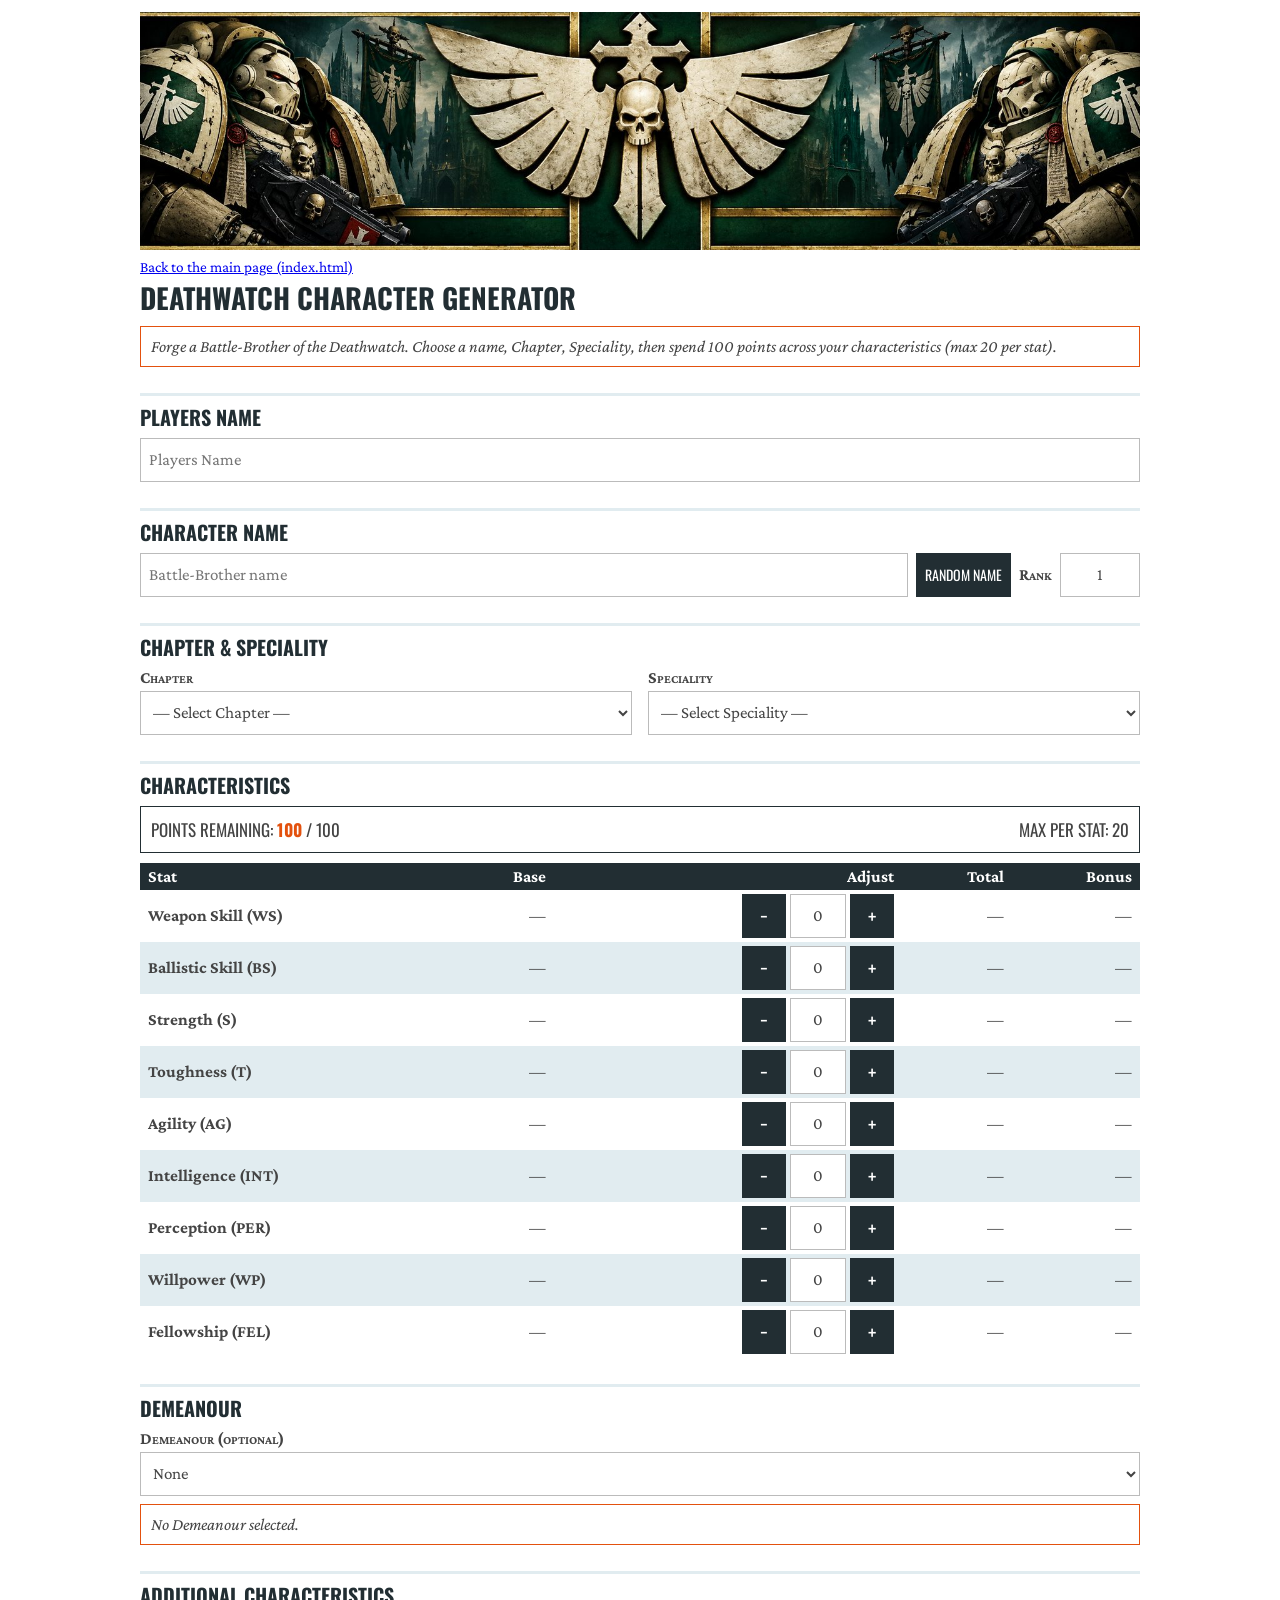
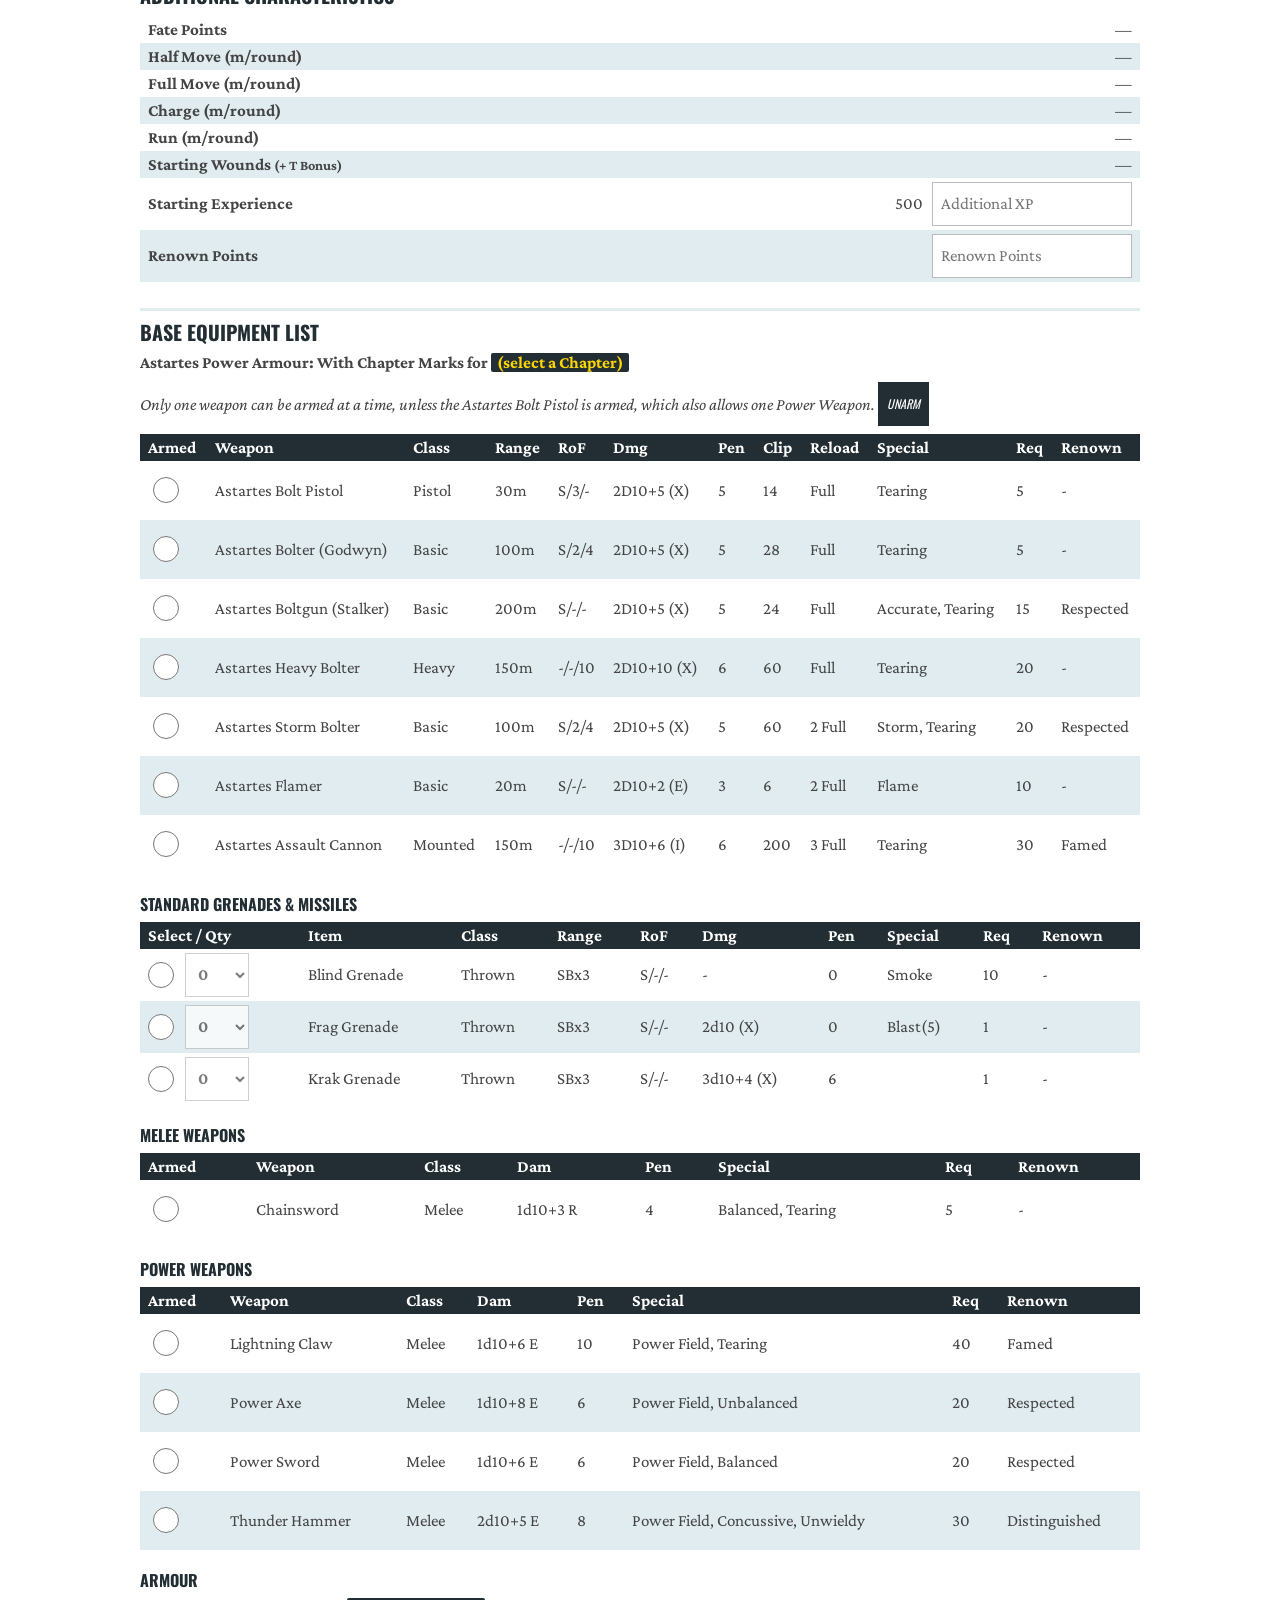
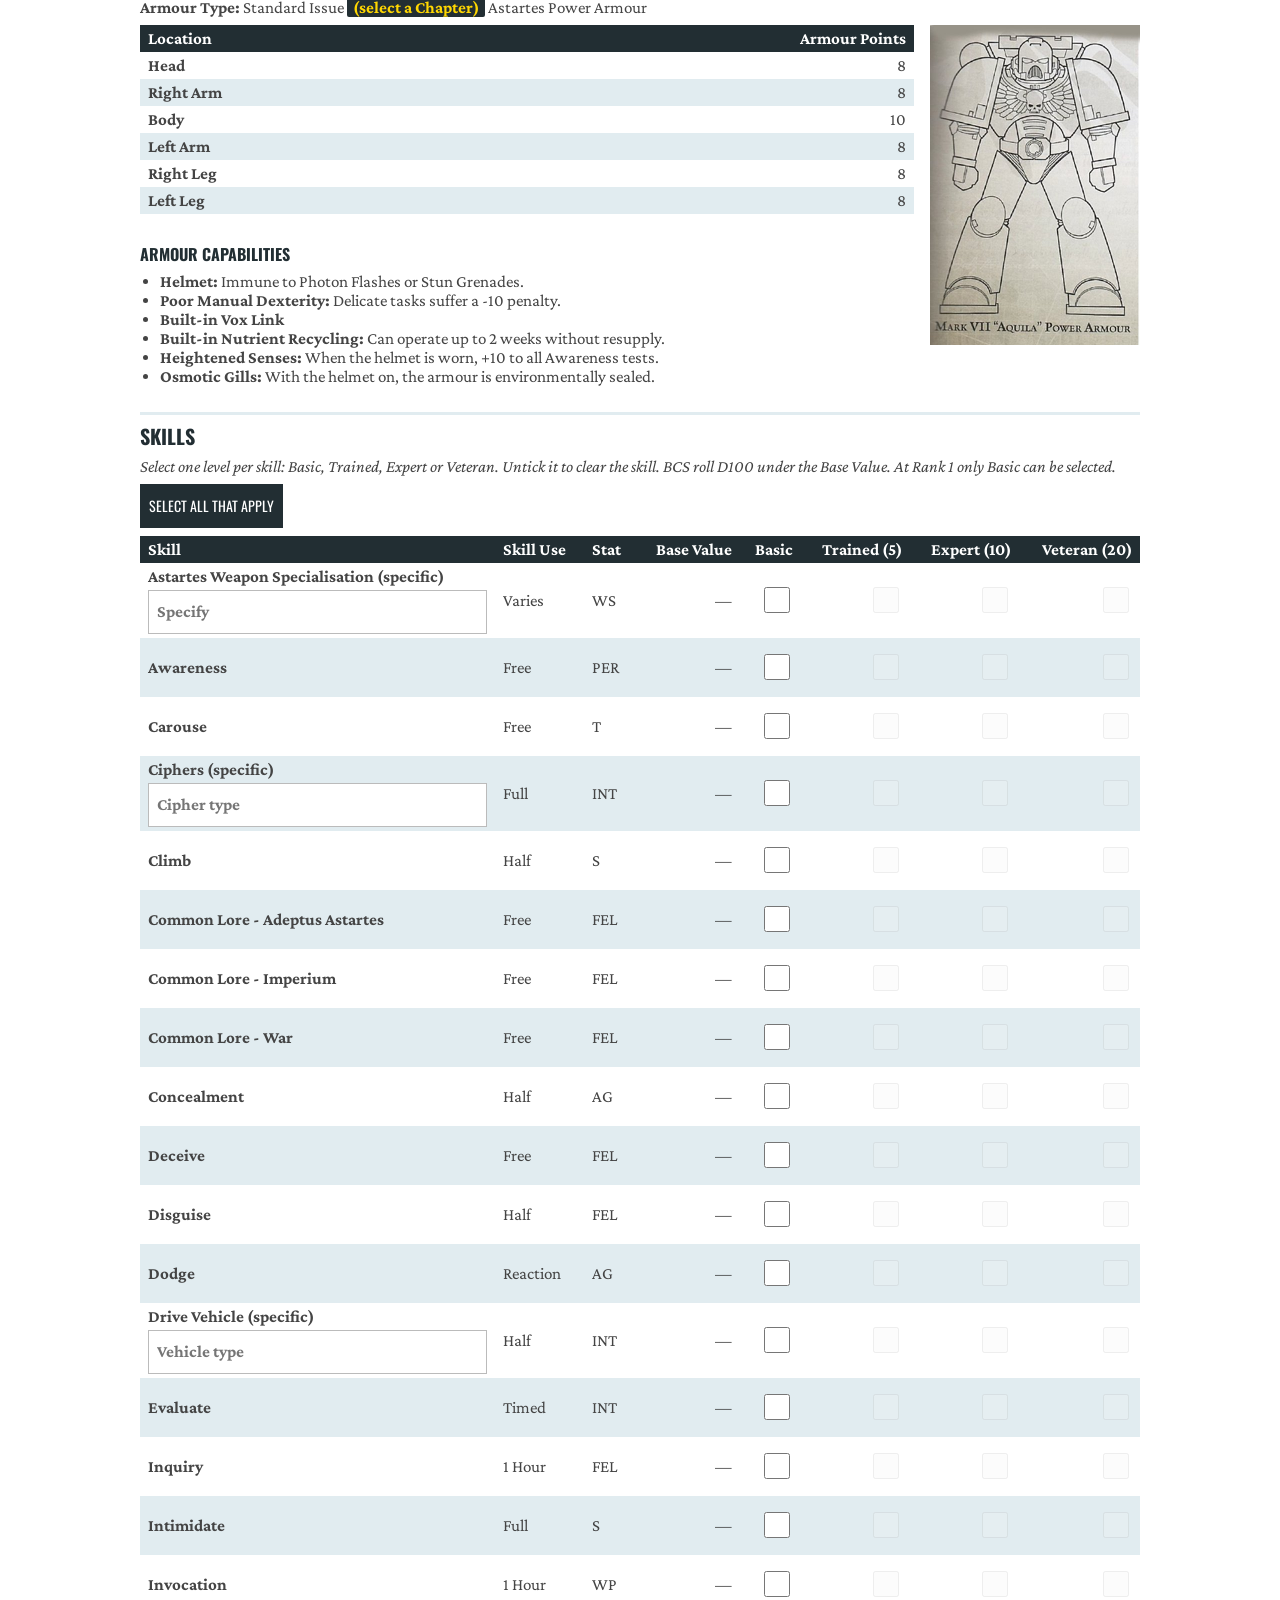
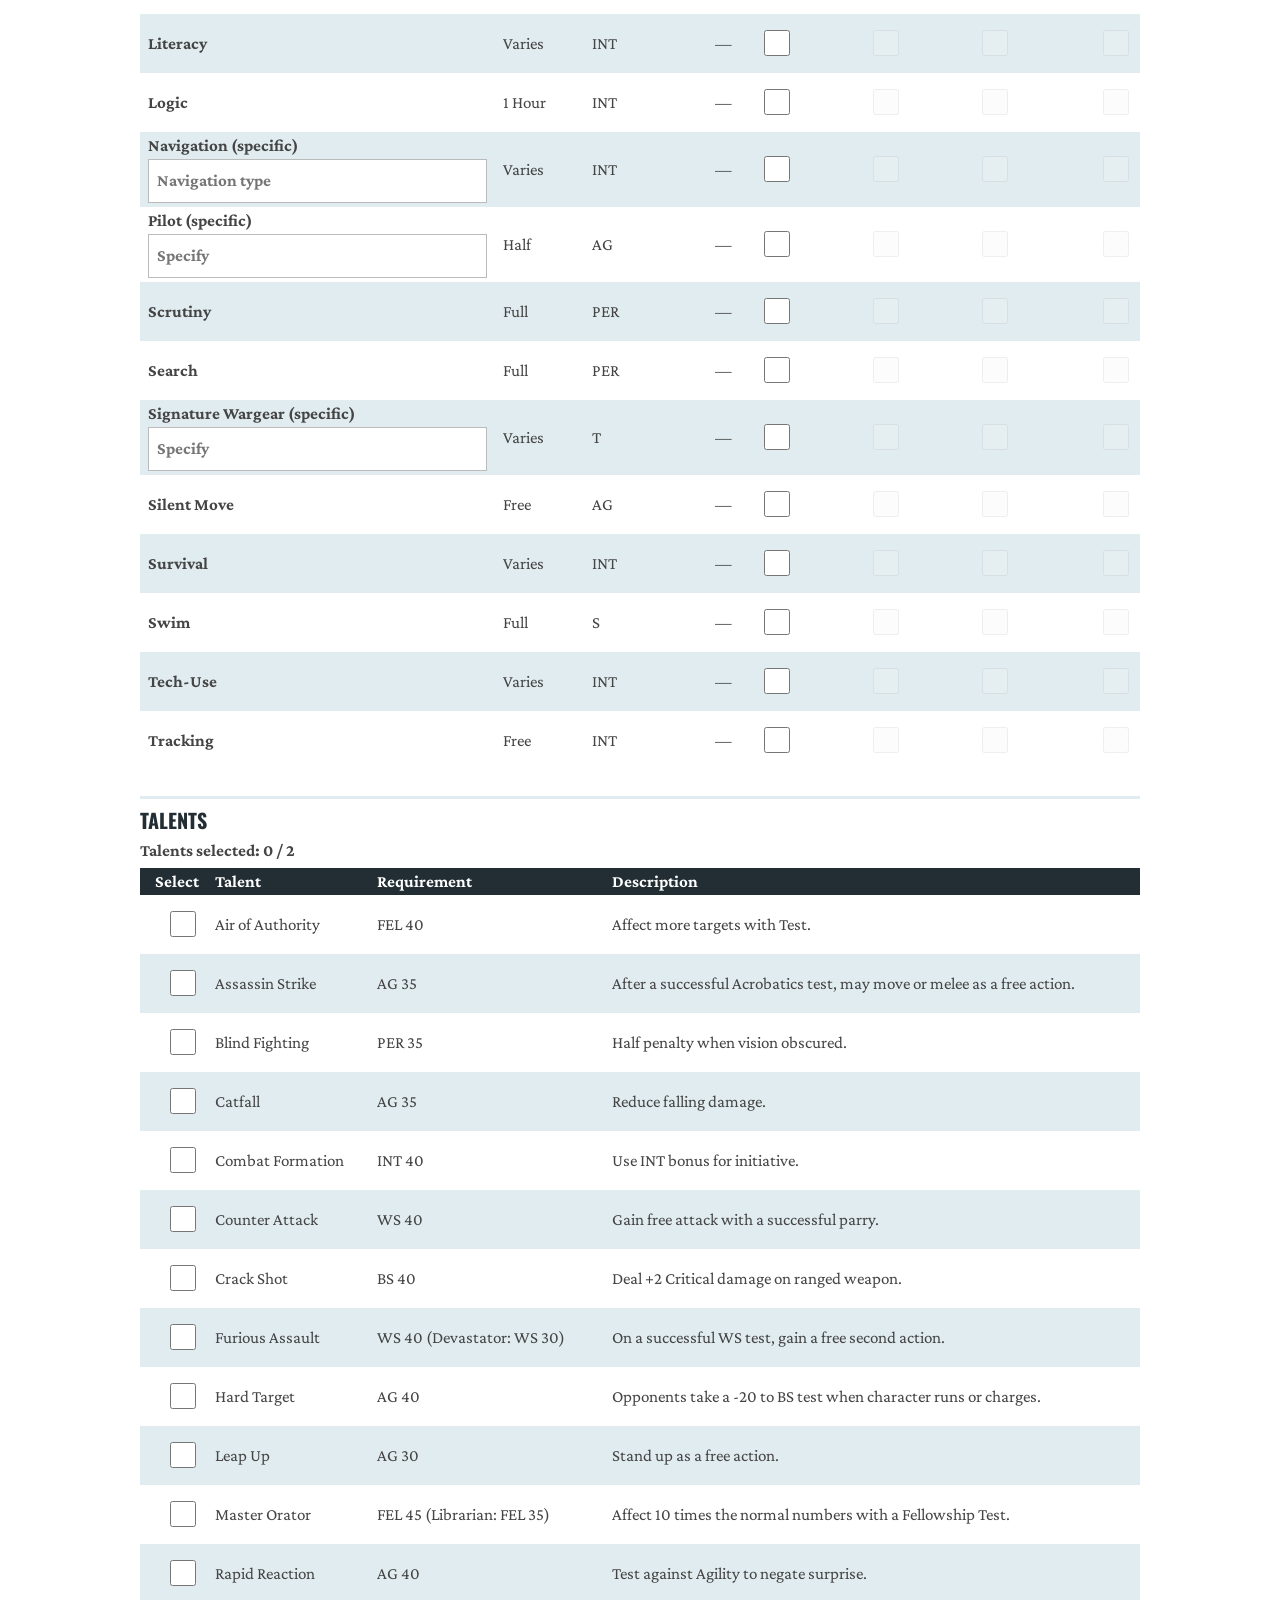
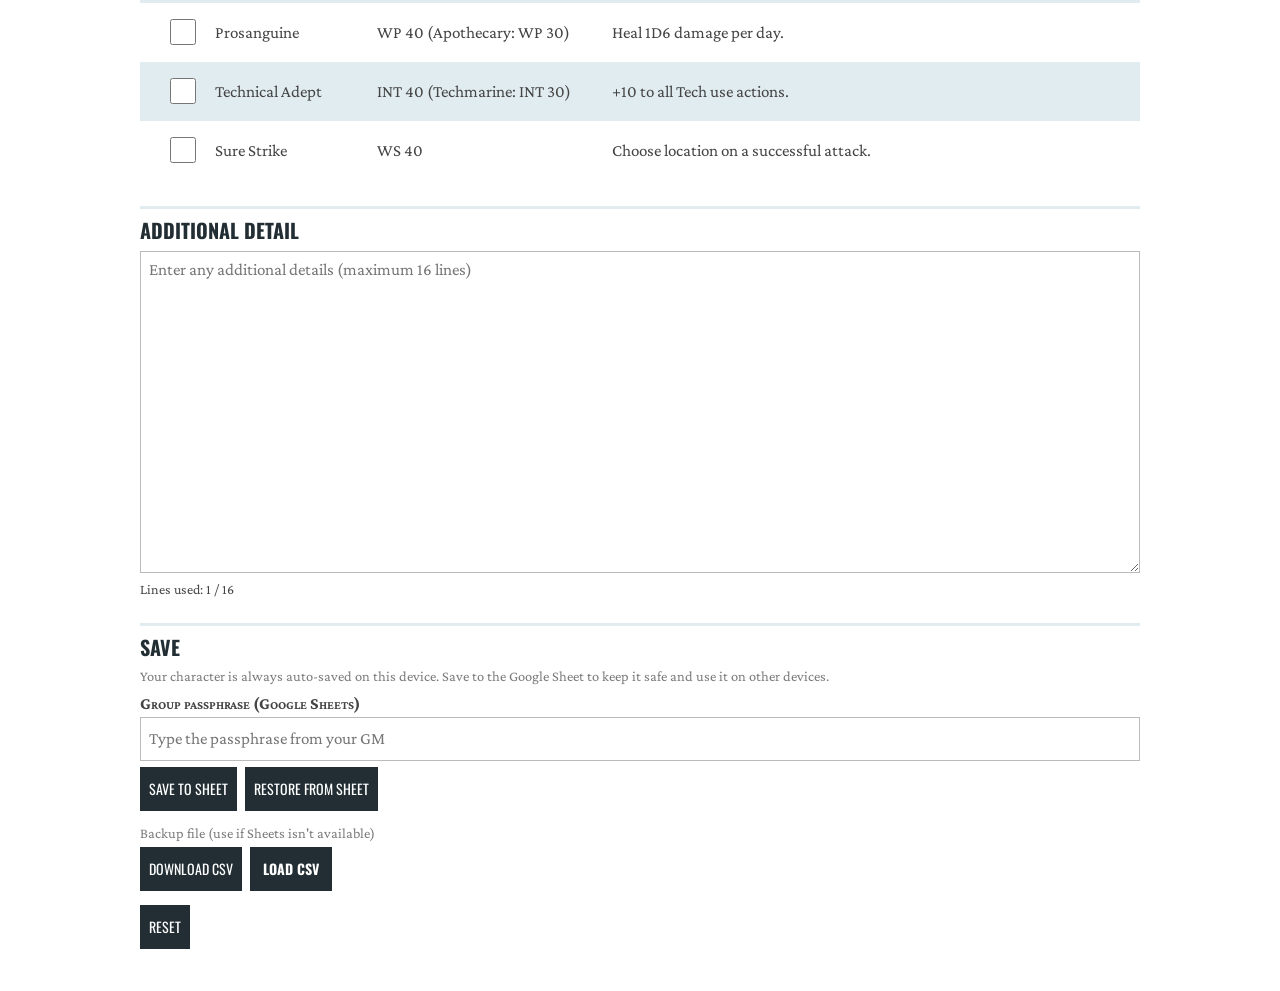
==== index-v2.html @ 0ec66bd0 "Add index-v2.html design preview; link shown under banner only for Lee/Brad Co-Authored-By: Claude C" ====
<!DOCTYPE html>
<html lang="en">
<head>
<meta charset="utf-8">
<meta name="viewport" content="width=device-width, initial-scale=1, viewport-fit=cover">
<title>Deathwatch Character Generator (v2 preview)</title>
<meta property="og:title" content="Deathwatch Character Generator">
<meta property="og:description" content="Create Deathwatch RPG characters in your browser.">
<meta property="og:type" content="website">
<link rel="stylesheet" href="https://fonts.googleapis.com/css2?family=Crimson+Pro:ital,wght@0,400;0,700;1,400&family=Oswald:wght@700&display=swap">
<style>
:root{--bg:#fff;--fg:#444;--head:#222E33;--stripe:#E1ECF0;--accent:#E3510E;--line:#BBB;--in:#fff;--thfg:#fff;--thbg:#222E33;
box-sizing:border-box;padding-top:env(safe-area-inset-top,0px);padding-bottom:env(safe-area-inset-bottom,0px)}
@media (prefers-color-scheme:dark){:root:not([data-theme="light"]){--bg:#161c1f;--fg:#d5dde0;--head:#E1ECF0;--stripe:#222E33;--line:#4a575c;--in:#1e2629;--thbg:#0c1012}}
:root[data-theme="dark"]{--bg:#161c1f;--fg:#d5dde0;--head:#E1ECF0;--stripe:#222E33;--line:#4a575c;--in:#1e2629;--thbg:#0c1012}
*{box-sizing:border-box}
body{margin:0;background:var(--bg);color:var(--fg);font-family:'Crimson Pro','Book Antiqua',Palatino,serif;font-size:17px}
main{max-width:1024px;margin:0 auto;padding:12px}
h1,h2{font-family:'Oswald',sans-serif;color:var(--head);text-transform:uppercase;line-height:1.1em;margin:0}
h1{font-size:28px;margin-top:8px}
.banner{display:block;width:100%;max-width:100%;height:auto;background:#fff}
h3{font-family:'Oswald',sans-serif;color:var(--head);text-transform:uppercase;font-size:16px;margin:18px 0 6px}
h2{font-size:20px;margin:26px 0 10px;padding-top:10px;border-top:3px solid var(--stripe)}
.note:empty{display:none}
textarea{width:100%;font:inherit;color:var(--fg);background:var(--in);border:1px solid var(--line);padding:8px;border-radius:0;resize:vertical;cursor:text}
.gq{width:auto;min-width:64px;margin-left:8px;vertical-align:middle}
#gren td{vertical-align:middle}
#gren input[type=radio]{min-height:0;vertical-align:middle;margin:0}
.ph{color:#FFD700;font-weight:bold;background:#222E33;padding:0 6px;border-radius:2px}
.note{font-style:italic;border:1px solid var(--accent);padding:10px;margin:12px 0}
label{font-variant:small-caps;font-weight:bold;display:block;margin-bottom:4px}
input,select,button{font:inherit;color:var(--fg);background:var(--in);border:1px solid var(--line);padding:6px 8px;border-radius:0}
input[type=text],select{width:100%}
.row{display:flex;gap:8px;flex-wrap:wrap}.row>*{flex:1}
button{background:var(--thbg);color:var(--thfg);font-family:'Oswald',sans-serif;text-transform:uppercase;font-size:14px;cursor:pointer;border-color:var(--head)}
button:active{background:var(--accent);border-color:var(--accent)}
@media (hover:hover){button:hover{background:var(--accent);border-color:var(--accent)}}
.row button{flex:0 0 auto}
.table-wrap{overflow-x:auto}
table{width:100%;border-collapse:collapse}
th{background:var(--thbg);color:var(--thfg);text-align:left;padding:4px 8px}
td{padding:4px 8px}
tr:nth-child(even){background:var(--stripe)}tr:nth-child(odd){background:var(--bg)}
td:first-child{font-weight:bold}
td input[type=text]{width:56px;text-align:center}
.step{display:flex;gap:4px;justify-content:flex-end;align-items:center}
.step button{width:44px;padding:0;font-size:20px}
input:disabled{opacity:.35;cursor:not-allowed!important}
input[type=radio],input[type=checkbox]{width:26px;height:26px;accent-color:var(--accent);cursor:pointer}
#skills input[type=text]{width:100%;min-width:140px;margin-top:4px;text-align:left}
input,select,button{min-height:44px}
html{-webkit-text-size-adjust:100%}
button,input,select,label{touch-action:manipulation}
button,select,label,label.btn,input[type=radio],input[type=file],[role=button]{cursor:pointer}
button:disabled{cursor:not-allowed}
label.btn{display:flex;align-items:center;justify-content:center;flex:0 0 auto;margin:0;padding:6px 12px;background:var(--thbg);color:var(--thfg);font-family:'Oswald',sans-serif;text-transform:uppercase;font-size:14px;border:1px solid var(--head);-webkit-user-select:none;user-select:none}
label.btn:active{background:var(--accent);border-color:var(--accent)}
@media (hover:hover){label.btn:hover{background:var(--accent);border-color:var(--accent)}}
button{-webkit-appearance:none;appearance:none}
.num{text-align:right}th.num{text-align:right}
.pool{border:1px solid var(--head);padding:10px;margin-bottom:10px;display:flex;justify-content:space-between;font-family:'Oswald',sans-serif;text-transform:uppercase}
.pool b{color:var(--accent)}
#msg{min-height:1.3em;margin-top:8px;font-style:italic}
</style>
</head>
<body>
<main>
<img class="banner" alt="Deathwatch heraldic banner" src="[data-uri]">
<p id="devlink" style="margin:8px 0 0;font-size:.9em"><a href="index.html">Back to the main page (index.html)</a></p>
<h1>Deathwatch Character Generator</h1>
<p class="note">Forge a Battle-Brother of the Deathwatch. Choose a name, Chapter, Speciality, then spend 100 points across your characteristics (max 20 per stat).</p>

<h2>Players Name</h2>
<input type="text" id="player" placeholder="Players Name" aria-label="Players Name" autocomplete="off">
<h2>Character Name</h2>
<div class="row"><input type="text" id="name" placeholder="Battle-Brother name" aria-label="Character name"><button id="rnd">Random Name</button><div style="flex:0 0 auto;display:flex;align-items:center;gap:8px"><label for="rank" style="margin:0">Rank</label><input type="text" id="rank" inputmode="numeric" autocomplete="off" value="1" style="width:80px;text-align:center"></div></div>

<h2>Chapter &amp; Speciality</h2>
<div class="row">
<div><label for="chapter">Chapter</label><select id="chapter"></select></div>
<div style="flex:0 0 auto;display:flex;align-items:flex-end"><img id="crest" alt="" hidden style="display:none;width:128px;height:auto;background:#000"></div>
<div><label for="spec">Speciality</label><select id="spec"></select><p id="specdesc" class="note" style="margin:8px 0 0"></p></div>
</div>

<h2>Characteristics</h2>
<div class="pool"><span>Points remaining: <b id="left">100</b> / 100</span><span>Max per stat: 20</span></div>
<div class="table-wrap"><table>
<thead><tr><th>Stat</th><th class="num">Base</th><th class="num">Adjust</th><th class="num">Total</th><th class="num">Bonus</th></tr></thead>
<tbody id="stats"></tbody></table></div>

<h2>Demeanour</h2>
<label for="dem">Demeanour (optional)</label><select id="dem"></select>
<p id="demdesc" class="note" style="margin:8px 0 0"></p>

<h2>Additional Characteristics</h2>
<div class="table-wrap"><table><tbody>
<tr><td>Fate Points</td><td class="num" id="fate"></td></tr>
<tr><td>Half Move (m/round)</td><td class="num" id="half"></td></tr>
<tr><td>Full Move (m/round)</td><td class="num" id="full"></td></tr>
<tr><td>Charge (m/round)</td><td class="num" id="charge"></td></tr>
<tr><td>Run (m/round)</td><td class="num" id="run"></td></tr>
<tr><td>Starting Wounds <small>(+ T Bonus)</small><span id="rollv" hidden></span></td><td class="num" id="wounds"></td></tr>
<tr><td>Starting Experience</td><td class="num"><span id="xp"></span> &nbsp; <input type="text" id="xpadd" placeholder="Additional XP" aria-label="Additional XP" style="width:200px;text-align:left"></td></tr>
<tr><td>Renown Points</td><td class="num"><input type="text" id="renown" inputmode="numeric" autocomplete="off" placeholder="Renown Points" aria-label="Renown Points" style="width:200px;text-align:left"></td></tr>
<tr id="pprow" style="display:none"><td>Psychic Power Rating</td><td class="num"><input type="text" id="ppr" inputmode="numeric" autocomplete="off" placeholder="Psychic Power Rating" aria-label="Psychic Power Rating" style="width:200px;text-align:left"></td></tr>
</tbody></table></div>

<h2>Base Equipment List</h2>
<p id="armour" style="margin:0 0 10px"></p>
<p style="margin:0 0 8px;font-style:italic">Only one weapon can be armed at a time, unless the Astartes Bolt Pistol is armed, which also allows one Power Weapon. <button id="unarm" style="padding:2px 8px;font-size:12px">Unarm</button></p>
<div class="table-wrap"><table><thead><tr><th>Armed</th><th>Weapon</th><th>Class</th><th>Range</th><th>RoF</th><th>Dmg</th><th>Pen</th><th>Clip</th><th>Reload</th><th>Special</th><th>Req</th><th>Renown</th></tr></thead><tbody id="wpns"></tbody></table></div>
<h3>Standard Grenades &amp; Missiles</h3>
<div class="table-wrap"><table><thead><tr><th>Select / Qty</th><th>Item</th><th>Class</th><th>Range</th><th>RoF</th><th>Dmg</th><th>Pen</th><th>Special</th><th>Req</th><th>Renown</th></tr></thead><tbody id="gren"></tbody></table></div>
<h3>Melee Weapons</h3>
<div class="table-wrap"><table><thead><tr><th>Armed</th><th>Weapon</th><th>Class</th><th>Dam</th><th>Pen</th><th>Special</th><th>Req</th><th>Renown</th></tr></thead><tbody id="mel"></tbody></table></div>
<h3>Power Weapons</h3>
<div class="table-wrap"><table><thead><tr><th>Armed</th><th>Weapon</th><th>Class</th><th>Dam</th><th>Pen</th><th>Special</th><th>Req</th><th>Renown</th></tr></thead><tbody id="pwr"></tbody></table></div>
<h3>Armour</h3>
<p style="margin:0 0 8px"><b>Armour Type:</b> <span id="armtype"></span></p>
<div style="display:flex;flex-wrap:wrap;gap:16px;align-items:flex-start"><div style="flex:1 1 280px"><div class="table-wrap"><table><thead><tr><th>Location</th><th class="num">Armour Points</th></tr></thead><tbody id="armloc"></tbody></table></div>
<div style="display:flex;gap:12px;flex-wrap:wrap;margin-top:10px"><div id="shieldwrap" style="flex:1 1 140px;min-width:0"><label for="shield">Shield</label><input type="text" id="shield" placeholder="Enter shield (if any)"></div>
<div id="jumpwrap" style="flex:1 1 140px;min-width:0"><label for="jump">Jump Pack (6)</label><input type="text" id="jump" placeholder="Enter jump pack (if any)"></div></div>
<h3>Armour Capabilities</h3>
<ul style="margin:0;padding-left:20px">
<li><b>Helmet:</b> Immune to Photon Flashes or Stun Grenades.</li>
<li><b>Poor Manual Dexterity:</b> Delicate tasks suffer a -10 penalty.</li>
<li><b>Built-in Vox Link</b></li>
<li><b>Built-in Nutrient Recycling:</b> Can operate up to 2 weeks without resupply.</li>
<li><b>Heightened Senses:</b> When the helmet is worn, +10 to all Awareness tests.</li>
<li><b>Osmotic Gills:</b> With the helmet on, the armour is environmentally sealed.</li>
</ul></div><img alt="Mark VII Aquila Power Armour" src="[data-uri]" style="flex:0 0 auto;width:210px;max-width:100%;height:auto;background:#fff"></div>


<h2>Skills</h2>
<p style="margin:0 0 8px;font-style:italic">Select one level per skill: Basic, Trained, Expert or Veteran. Untick it to clear the skill. BCS roll D100 under the Base Value. At Rank 1 only Basic can be selected.</p>
<div class="row" style="align-items:center;margin-bottom:8px"><button id="skall" style="flex:0 0 auto">Select all that apply</button><span id="skmsg" style="flex:1 1 200px;font-style:italic"></span></div>
<div class="table-wrap"><table><thead><tr><th>Skill</th><th>Skill Use</th><th>Stat</th><th class="num">Base Value</th><th class="num">Basic</th><th class="num">Trained (5)</th><th class="num">Expert (10)</th><th class="num">Veteran (20)</th></tr></thead><tbody id="skills"></tbody></table></div>

<h2>Talents</h2>
<p style="margin:0 0 8px"><b>Talents selected: <span id="talcount">0</span> / 2</b></p>
<div class="table-wrap"><table><thead><tr><th class="num">Select</th><th>Talent</th><th>Requirement</th><th>Description</th></tr></thead><tbody id="talents"></tbody></table></div>

<h2>Additional Detail</h2>
<textarea id="notes" rows="16" aria-label="Additional Detail" placeholder="Enter any additional details (maximum 16 lines)"></textarea>
<p id="noteslines" style="margin:4px 0 0;font-size:14px"></p>

<h2>Save</h2>
<p style="font-size:.85em;opacity:.7;margin:0 0 10px">Your character is always auto-saved on this device. Save to the Google Sheet to keep it safe and use it on other devices.</p>
<label for="sheetkey">Group passphrase (Google Sheets)</label>
<input type="text" id="sheetkey" autocomplete="off" autocapitalize="off" spellcheck="false" placeholder="Type the passphrase from your GM">
<div class="row" style="margin-top:6px"><button id="sheetsave">Save to sheet</button><button id="sheetrestore">Restore from sheet</button></div>
<p id="sheetstat" role="status" style="font-size:.85em;opacity:.7;margin:6px 0 0"></p>
<p style="font-size:.85em;opacity:.7;margin:14px 0 6px">Backup file (use if Sheets isn't available)</p>
<div class="row"><button id="csv">Download CSV</button><label for="csvfile" class="btn" id="loadcsv">Load CSV</label><input type="file" id="csvfile" accept=".csv,text/csv,text/plain" style="position:absolute;width:1px;height:1px;opacity:0;pointer-events:none"></div>
<div class="row" style="margin-top:14px"><button id="reset">Reset</button></div>
<div id="dlg2" style="position:fixed;inset:0;background:rgba(0,0,0,.6);display:none;align-items:center;justify-content:center;padding:16px;z-index:11">
<div role="alertdialog" aria-modal="true" aria-labelledby="dlg2t" style="background:var(--bg);border:2px solid var(--accent);padding:18px;max-width:420px">
<p id="dlg2t" style="margin:0 0 14px;font-size:18px">This weapon choice is not available for your choosen speciality</p>
<div class="row" style="justify-content:flex-end"><button id="dok">Ok</button></div></div></div>
<div id="msg" role="status"></div>
</main>
<script>
const CHAPTERS=["Black Templar","Dark Angels","Blood Angels","Space Wolves","Storm Wardens","Ultramarines","Thousand Sons"];
const SPECS={"Apothecary":"Medical experts and Healing","Assault":"Fierce hand to hand combatants","Devastator":"Masters of Heavy Weapons","Librarian":"Powerful Battle Psykers","Tactical":"Well Rounded Leaders and Warriors, Excellent Scouts","Techmarine":"Bionically enhanced, Masters of Machinery"};
const EQUIP_ALL={armour:"Astartes Power Armour",weapons:[{"name": "Astartes Bolt Pistol", "class": "Pistol", "range": "30m", "rof": "S/3/-", "dmg": "2D10+5 (X)", "pen": 5, "clip": 14, "reload": "Full", "special": "Tearing", "req": 5, "renown": "-"},{"name": "Astartes Bolter (Godwyn)", "class": "Basic", "range": "100m", "rof": "S/2/4", "dmg": "2D10+5 (X)", "pen": 5, "clip": 28, "reload": "Full", "special": "Tearing", "req": 5, "renown": "-"},{"name": "Astartes Boltgun (Stalker)", "class": "Basic", "range": "200m", "rof": "S/-/-", "dmg": "2D10+5 (X)", "pen": 5, "clip": 24, "reload": "Full", "special": "Accurate, Tearing", "req": 15, "renown": "Respected"},{"name": "Astartes Heavy Bolter", "class": "Heavy", "range": "150m", "rof": "-/-/10", "dmg": "2D10+10 (X)", "pen": 6, "clip": 60, "reload": "Full", "special": "Tearing", "req": 20, "renown": "-"},{"name": "Astartes Storm Bolter", "class": "Basic", "range": "100m", "rof": "S/2/4", "dmg": "2D10+5 (X)", "pen": 5, "clip": 60, "reload": "2 Full", "special": "Storm, Tearing", "req": 20, "renown": "Respected"}]};
EQUIP_ALL.weapons.push(...[{"name": "Astartes Flamer", "class": "Basic", "range": "20m", "rof": "S/-/-", "dmg": "2D10+2 (E)", "pen": 3, "clip": 6, "reload": "2 Full", "special": "Flame", "req": 10, "renown": "-"}, {"name": "Astartes Assault Cannon", "class": "Mounted", "range": "150m", "rof": "-/-/10", "dmg": "3D10+6 (I)", "pen": 6, "clip": 200, "reload": "3 Full", "special": "Tearing", "req": 30, "renown": "Famed"}]);
EQUIP_ALL.grenades=[{"name": "Blind Grenade", "class": "Thrown", "range": "SBx3", "rof": "S/-/-", "dmg": "-", "pen": 0, "special": "Smoke", "req": 10, "renown": "-"}, {"name": "Frag Grenade", "class": "Thrown", "range": "SBx3", "rof": "S/-/-", "dmg": "2d10 (X)", "pen": 0, "special": "Blast(5)", "req": 1, "renown": "-"}, {"name": "Krak Grenade", "class": "Thrown", "range": "SBx3", "rof": "S/-/-", "dmg": "3d10+4 (X)", "pen": 6, "special": "", "req": 1, "renown": "-"}];
EQUIP_ALL.melee=[{"name": "Chainsword", "class": "Melee", "dmg": "1d10+3 R", "pen": 4, "special": "Balanced, Tearing", "req": 5, "renown": "-"}];
EQUIP_ALL.power=[{"name": "Lightning Claw", "class": "Melee", "dmg": "1d10+6 E", "pen": 10, "special": "Power Field, Tearing", "req": 40, "renown": "Famed"}];
EQUIP_ALL.power.push(...[{"name": "Power Axe", "class": "Melee", "dmg": "1d10+8 E", "pen": 6, "special": "Power Field, Unbalanced", "req": 20, "renown": "Respected"}, {"name": "Power Sword", "class": "Melee", "dmg": "1d10+6 E", "pen": 6, "special": "Power Field, Balanced", "req": 20, "renown": "Respected"}, {"name": "Thunder Hammer", "class": "Melee", "dmg": "2d10+5 E", "pen": 8, "special": "Power Field, Concussive, Unwieldy", "req": 30, "renown": "Distinguished"}]);
const ARMOUR_AP=[["Head",8],["Right Arm",8],["Body",10],["Left Arm",8],["Right Leg",8],["Left Leg",8]];
const EQUIP_SPEC={}; // add per-speciality extra gear here: {Apothecary:{weapons:[...]}}
let armed="",armedPower="",grenade="",grenQty=0;const PISTOL="Astartes Bolt Pistol";
const armable=()=>{const q=equipment();return[...q.weapons,...q.melee,...q.power]};
const rad=(w,g)=>'<td><input type="radio" name="'+(g===3?"grenade":g===2?"armedpwr":"armed")+'" value="'+w.name+'" aria-label="Arm '+w.name+'"'+(w.name===(g===3?grenade:g===2?armedPower:armed)?" checked":"")+'>'+(g===3?' <select class="gq" aria-label="Quantity of '+w.name+'"'+(w.name===grenade?'':' disabled')+'>'+[0,1,2,3].map(q=>'<option'+(w.name===grenade&&q===grenQty?' selected':'')+'>'+q+'</option>').join('')+'</select>':'')+'</td>';
const tr=(w,keys,arm)=>"<tr>"+(arm?rad(w,arm):"")+"<td>"+keys.map(k=>w[k]).join("</td><td>")+"</td></tr>";
function equipment(){
  const ex=EQUIP_SPEC[$("spec").value]||{};
  return{armour:EQUIP_ALL.armour+": With Chapter Marks for "+($("chapter").value||"(select a Chapter)"),weapons:[...EQUIP_ALL.weapons,...(ex.weapons||[])],grenades:EQUIP_ALL.grenades,melee:EQUIP_ALL.melee,power:EQUIP_ALL.power};
}
const CRESTS={"Thousand Sons":"[data-uri]","Ultramarines": "[data-uri]", "Black Templar": "[data-uri]", "Blood Angels": "[data-uri]", "Dark Angels": "[data-uri]", "Space Wolves": "[data-uri]", "Storm Wardens": "[data-uri]"};
const BANNED={"Space Wolves":["Apothecary"],"Black Templar":["Devastator","Librarian"],"Thousand Sons":["Techmarine"]};
function buildSpecs(keep){
  const ban=BANNED[$("chapter").value]||[];
  const ok=Object.keys(SPECS).filter(k=>!ban.includes(k));
  $("spec").innerHTML='<option value="">— Select Speciality —</option>'+ok.map(v=>`<option>${v}</option>`).join("");
  $("spec").value=ok.includes(keep)?keep:"";
  $("specdesc").textContent=SPECS[$("spec").value]||"";
}
const STATS=[["WS","Weapon Skill"],["BS","Ballistic Skill"],["S","Strength"],["T","Toughness"],["AG","Agility"],["INT","Intelligence"],["PER","Perception"],["WP","Willpower"],["FEL","Fellowship"]];
const BASE=30,POOL=100,MAX=20;
const CHAP_MOD={"Dark Angels":{BS:32},"Space Wolves":{T:32},"Blood Angels":{S:32},"Ultramarines":{AG:32},"Storm Wardens":{WS:32},"Black Templar":{INT:32}};
const rdy=()=>!!($("chapter").value&&$("spec").value);
const baseOf=k=>((CHAP_MOD[$("chapter").value]||{})[k])||BASE;
const $=id=>document.getElementById(id);
const adj={};STATS.forEach(s=>adj[s[0]]=0);

$("chapter").innerHTML='<option value="">— Select Chapter —</option>'+CHAPTERS.map(v=>`<option>${v}</option>`).join("");
const DEM={"Calculating":"The Space Marine's mind is highly analytical, constantly aware of the pros and cons of any decisions he faces.","Gregarious":"The Space Marine is a charismatic and talkative sort, one who puts his battle brothers and even normal humans at ease.","Hot Blooded":"The Space Marine is quick to temper and aggressive in all things.","Studious":"The Space Marine values lore and learning, preferring to think his way through a problem.","Taciturn":"The Space Marine is a brooding individual, little given to conversation.","Pious":"The Space Marine cherishes faith in his Primarch and the Emperor above all.","Stoic":"No test of endurance is too much for this Space Marine.","Scornful":"Pity has no place in this Space Marine's heart.","Ambitious":"This Space Marine's gaze is ever lifted towards his goal.","Proud":"Dignity and Honour are important to this Space Marine."};
function setDem(v){$("dem").value=DEM[v]?v:"";$("demdesc").textContent=DEM[$("dem").value]||"No Demeanour selected.";}
$("dem").innerHTML='<option value="">None</option>'+Object.keys(DEM).map(v=>`<option>${v}</option>`).join("");
$("dem").onchange=()=>setDem($("dem").value);setDem("");
buildSpecs();
const WBAN={"Apothecary":["Astartes Flamer","Astartes Assault Cannon","Lightning Claw","Power Axe","Thunder Hammer","Chainsword"],
"Assault":["Astartes Flamer","Astartes Assault Cannon","Power Axe","Thunder Hammer","Power Sword"],
"Devastator":["Lightning Claw","Power Axe","Astartes Bolt Pistol","Thunder Hammer","Power Sword","Chainsword"],
"Librarian":["Astartes Flamer","Astartes Assault Cannon","Lightning Claw","Astartes Heavy Bolter"],
"Tactical":["Thunder Hammer","Lightning Claw"],
"Techmarine":["Astartes Flamer","Astartes Assault Cannon","Lightning Claw","Power Axe","Thunder Hammer"]};
const wBanned=n=>(WBAN[$("spec").value]||[]).includes(n);
const WMSG="This weapon choice is not available for your choosen speciality";
const GMSG="Your specialty does not support this weapon type";
const GREN_BAN=["Apothecary","Librarian","Techmarine"];
const SMSG="This is not an available skill for your selected speciality";
const SBAN={"Apothecary":["Navigation","Tech-Use","Pilot","Drive Vehicle"],"Librarian":["Drive Vehicle","Pilot"],"Devastator":["Ciphers","Pilot","Evaluate","Inquiry","Invocation","Deceive","Disguise"],"Assault":["Invocation","Ciphers","Deceive","Disguise"]};
const skillBanned=n=>(SBAN[$("spec").value]||[]).some(b=>n.startsWith(b));
const showMsg=t=>{$("dlg2t").textContent=typeof t==="string"?t:WMSG;$("dlg2").style.display="flex"};
$("dok").onpointerdown=()=>setTimeout(()=>{$("dlg2").style.display="none"},300);
function enforceSpec(alertIt){
  let hit=false;
  {let sk=false;Object.keys(skLv).forEach(n=>{if(skLv[n]&&skillBanned(n)){delete skLv[n];delete skSp[n];sk=true}});if(sk){renderSkills();if(alertIt)showMsg(SMSG)}}
  if((grenade||grenQty)&&GREN_BAN.includes($("spec").value)){grenade="";grenQty=0;if(alertIt)showMsg(GMSG)}
  if(armed&&wBanned(armed)){armed="";hit=true}
  if(armedPower&&wBanned(armedPower)){armedPower="";hit=true}
  if(hit&&alertIt)showMsg();
}
document.addEventListener("change",e=>{
  const n=e.target.name,v=e.target.value;
  if(n==="grenade"){if(GREN_BAN.includes($("spec").value)){showMsg(GMSG);calc();return}grenade=v;calc();return}
  if(e.target.classList.contains("gq")){if(GREN_BAN.includes($("spec").value)){showMsg(GMSG);grenQty=0;calc();return}grenQty=Math.min(3,Math.max(0,parseInt(v)||0));return}
  if((n==="armed"||n==="armedpwr")&&wBanned(v)){showMsg();calc();return}
  if(n==="armed"){armed=v;if(v!==PISTOL)armedPower="";calc()}
  else if(n==="armedpwr"){if(armed!==PISTOL)armed="";armedPower=v;calc()}
});
const SKILLS=[["Awareness", "Free", "PER"], ["Carouse", "Free", "T"], ["Ciphers (specific)", "Full", "INT", 1], ["Climb", "Half", "S"], ["Common Lore - Adeptus Astartes", "Free", "FEL"], ["Common Lore - Imperium", "Free", "FEL"], ["Common Lore - War", "Free", "FEL"], ["Concealment", "Half", "AG"], ["Dodge", "Reaction", "AG"], ["Drive Vehicle (specific)", "Half", "INT", 1], ["Evaluate", "Timed", "INT"], ["Inquiry", "1 Hour", "FEL"], ["Intimidate", "Full", "S"], ["Invocation", "1 Hour", "WP"], ["Literacy", "Varies", "INT"], ["Logic", "1 Hour", "INT"], ["Navigation (specific)", "Varies", "INT", 1], ["Pilot (specific)", "Half", "AG", 1], ["Scrutiny", "Full", "PER"], ["Search", "Full", "PER"], ["Silent Move", "Free", "AG"], ["Survival", "Varies", "INT"], ["Swim", "Full", "S"], ["Tech-Use", "Varies", "INT"], ["Tracking", "Free", "INT"], ["Astartes Weapon Specialisation (specific)", "Varies", "WS", 1], ["Signature Wargear (specific)", "Varies", "T", 1], ["Deceive", "Free", "FEL"], ["Disguise", "Half", "FEL"]];
SKILLS.sort((a,b)=>a[0].localeCompare(b[0],"en",{sensitivity:"base"}));
const LV=["Basic","Trained","Expert","Veteran"];
let skLv={},skSp={};
function updSkillBase(){document.querySelectorAll(".skb").forEach(td=>{td.textContent=rdy()?baseOf(td.dataset.st):"—"})}
const rankVal=()=>parseInt($("rank").value)||1;
function renderSkills(){
  const r1=rankVal()===1;
  if(r1)Object.keys(skLv).forEach(k=>{if(skLv[k]>1)skLv[k]=1});
  $("skills").innerHTML=SKILLS.map(([n,us,st,sp],i)=>"<tr><td>"+n+(sp?'<br><input type="text" data-sp="'+i+'" placeholder="'+(n.startsWith("Drive")?"Vehicle type":n.startsWith("Navigation")?"Navigation type":n.startsWith("Ciphers")?"Cipher type":"Specify")+'" aria-label="'+n+' specific" value="'+(skSp[n]||"").replace(/"/g,"&quot;")+'">':"")+"</td><td>"+us+"</td><td>"+st+'</td><td class="num skb" data-st="'+st+'"></td>'+
    LV.map((l,j)=>'<td class="num"><input type="checkbox" data-s="'+i+'" data-l="'+(j+1)+'" aria-label="'+n+' '+l+'"'+((skLv[n]||0)===j+1?" checked":"")+(r1&&j>0?" disabled":"")+"></td>").join("")+"</tr>").join("");
  updSkillBase();
}
function skillsOut(){const o={};SKILLS.forEach(([n,us,st,sp])=>{o[n]={use:us,stat:st,level:(skLv[n]?LV[skLv[n]-1]:"None"),...(sp?{specific:skSp[n]||""}:{})}});return o}
$("skills").addEventListener("change",e=>{
  const t=e.target;if(t.dataset.s===undefined)return;
  const n=SKILLS[+t.dataset.s][0],l=+t.dataset.l;
  if(t.checked&&skillBanned(n)){showMsg(SMSG);renderSkills();return}
  skLv[n]=t.checked?l:0;renderSkills();
});
$("skills").addEventListener("input",e=>{const t=e.target;if(t.dataset.sp!==undefined)skSp[SKILLS[+t.dataset.sp][0]]=t.value});
renderSkills();
$("unarm").onpointerdown=()=>{armed="";armedPower="";calc()};
$("spec").onchange=()=>{$("specdesc").textContent=SPECS[$("spec").value]||"";enforceSpec(true);calc()};

const tb=$("stats");
STATS.forEach(([k,n])=>{
  const tr=document.createElement("tr");
  tr.innerHTML=`<td>${n} (${k})</td><td class="num" id="bs_${k}">${BASE}</td><td class="num"><div class="step"><button type="button" data-k="${k}" data-d="-1" aria-label="Decrease ${n}">−</button><input type="text" inputmode="numeric" pattern="[0-9]*" autocomplete="off" value="0" id="a_${k}" aria-label="${n} adjust"><button type="button" data-k="${k}" data-d="1" aria-label="Increase ${n}">+</button></div></td><td class="num" id="t_${k}"></td><td class="num" id="b_${k}"></td>`;
  tb.appendChild(tr);
  $("a_"+k).addEventListener("input",e=>{
    const raw=e.target.value.replace(/\D/g,"");
    setAdj(k,parseInt(raw)||0);
    if(raw!==""&&String(adj[k])!==raw)e.target.value=adj[k];
  });
  $("a_"+k).addEventListener("blur",e=>{e.target.value=adj[k]});
  $("a_"+k).addEventListener("focus",e=>{setTimeout(()=>e.target.select(),0)});
});
function setAdj(k,v){
  v=Math.max(0,Math.min(MAX,v));
  const others=STATS.reduce((a,[o])=>a+(o===k?0:adj[o]),0);
  adj[k]=Math.min(v,POOL-others);calc();
}
tb.addEventListener("pointerdown",e=>{
  const b=e.target.closest("button[data-k]");if(!b)return;
  const k=b.dataset.k;setAdj(k,adj[k]+parseInt(b.dataset.d));$("a_"+k).value=adj[k];
});

function calc(){
  let used=0;
  STATS.forEach(([k])=>{
    used+=adj[k];
    const t=baseOf(k)+adj[k];$("bs_"+k).textContent=rdy()?baseOf(k):"—";
    $("t_"+k).textContent=rdy()?t:"—";$("b_"+k).textContent=rdy()?Math.floor(t/10):"—";
  });
  $("left").textContent=POOL-used;
  const q=equipment();$("armour").innerHTML="<b>"+q.armour.replace("(select a Chapter)",'<span class="ph">(select a Chapter)</span>')+"</b>";
  const RK=["name","class","range","rof","dmg","pen","clip","reload","special","req","renown"],GK=["name","class","range","rof","dmg","pen","special","req","renown"],MK=["name","class","dmg","pen","special","req","renown"];
  $("wpns").innerHTML=q.weapons.map(w=>tr(w,RK,1)).join("");
  $("armtype").innerHTML="Standard Issue "+($("chapter").value||'<span class="ph">(select a Chapter)</span>')+" Astartes Power Armour";
  $("armloc").innerHTML=ARMOUR_AP.map(a=>"<tr><td>"+a[0]+'</td><td class="num">'+a[1]+"</td></tr>").join("");
  $("gren").innerHTML=q.grenades.map(w=>tr(w,GK,3)).join("");
  $("mel").innerHTML=q.melee.map(w=>tr(w,MK,1)).join("");
  $("pwr").innerHTML=q.power.map(w=>tr(w,MK,2)).join("");
  if(typeof updSkillBase==="function")updSkillBase();
  updJump();
  const d=derived();
  const R=rdy(),V=x=>R?x:"—";
  $("fate").textContent=V(d.fatePoints);$("half").textContent=V(d.movement.half);
  $("full").textContent=V(d.movement.full);$("charge").textContent=V(d.movement.charge);
  $("run").textContent=V(d.movement.run);$("rollv").textContent=woundRoll;
  $("wounds").textContent=V(d.wounds);$("xp").textContent=d.experience.toLocaleString("en-US");
}
let woundRoll=1+Math.floor(Math.random()*6);
function derived(){
  const tb=Math.floor((baseOf("T")+adj.T)/10),ab=Math.floor((baseOf("AG")+adj.AG)/10);
  const half=ab,full=ab*2,charge=half+full;
  return{fatePoints:Math.floor(tb/2)+1,movement:{half,full,charge,run:charge*2},
    wounds:18+tb+woundRoll,woundRoll,
    experience:500};
}
function showCrest(){const c=$("chapter").value,i=$("crest");if(CRESTS[c]){i.src=CRESTS[c];i.alt=c+" shoulder pauldron";i.style.display="block"}else{i.removeAttribute("src");i.alt="";i.style.display="none"}}
$("chapter").onchange=()=>{showCrest();buildSpecs($("spec").value);enforceSpec(true);calc()};
calc();

const FIRST=["Aethon","Brutus","Cassian","Draven","Eldrad","Gaius","Hadrian","Ignatius","Janus","Kaelen","Lucian","Marcus","Nero","Octavian","Praxor","Quintus","Rhaegar","Sevastian","Tiberius","Ulrik","Valerian","Wulfric","Xerxes","Zephyr","Bjorn","Konrad","Azrael","Corvus","Titus","Gideon"];
const LAST=["Ferrus","Vorn","Aurelius","Draxus","Sanguis","Grimwald","Thorne","Calgar","Ironhelm","Stormbane","Valdor","Mordrake","Lysander","Ashgrave","Redfang","Helbrecht","Cato","Varro","Kryos","Hawkwing"];
const EPI=["the Unyielding","the Purifier","Xenos-bane","the Vigilant","Oathkeeper","the Relentless","Heretic-slayer","the Faithful","Blackblade","the Undaunted"];
const pick=a=>a[Math.floor(Math.random()*a.length)];
$("rnd").onpointerdown=()=>{
  const r=Math.random();
  $("name").value=pick(FIRST)+" "+pick(LAST)+(r<.35?" "+pick(EPI):"");
};

const msg=t=>{$("msg").textContent=t};
function compact(){
  const o={},v=id=>$(id).value.trim();
  if(v("player"))o.player=v("player");
  if(v("name"))o.name=v("name");
  o.rank=parseInt($("rank").value)||1;
  if($("chapter").value)o.chapter=$("chapter").value;
  if($("spec").value)o.speciality=$("spec").value;
  if($("dem").value)o.demeanour=$("dem").value;
  const stt={};STATS.forEach(([k])=>{const b=baseOf(k),t=b+adj[k];stt[k]={base:b,adjust:adj[k],total:t,bonus:Math.floor(t/10)}});
  if(Object.keys(stt).length)o.stats=stt;
  o.woundRoll=woundRoll;
  if(armed)o.armed=armed;
  if(armedPower)o.armedPower=armedPower;
  const ar={};if(v("shield"))ar.shield=v("shield");if(v("jump"))ar.jumpPack=v("jump");
  if(Object.keys(ar).length)o.armour=ar;
  const sk={};
  SKILLS.forEach(([n,us,st2,sp])=>{const e={};if(skLv[n])e.level=LV[skLv[n]-1];if(sp&&(skSp[n]||"").trim())e.specific=skSp[n].trim();if(Object.keys(e).length)sk[n]=e});
  if(Object.keys(sk).length)o.skills=sk;
  if(grenade){o.grenade=grenade;o.grenadeQuantity=grenQty}
  if(tal.length)o.talents=tal.slice();
  if(v("xpadd"))o.additionalXp=v("xpadd");
  if(v("notes"))o.additionalDetail=v("notes");
  return o;
}
function snapshot(){
  const stats={};
  STATS.forEach(([k,n])=>{const t=baseOf(k)+adj[k];stats[k]={name:n,base:baseOf(k),adjust:adj[k],total:t,bonus:Math.floor(t/10)}});
  return{game:"Deathwatch",player:$("player").value.trim(),name:$("name").value.trim(),rank:parseInt($("rank").value)||1,chapter:$("chapter").value,speciality:$("spec").value,demeanour:$("dem").value,stats,...derived(),equipment:equipment(),armour:{type:$("armtype").textContent,locations:Object.fromEntries(ARMOUR_AP),shield:$("shield").value.trim(),jumpPack:$("jump").value.trim()},armed,skills:skillsOut(),talents:tal.slice(),additionalXp:$("xpadd").value.trim(),armedPower};
}
function csvRows(){
  const R=[["Section","Field","Value"]],v=id=>$(id).value.trim(),add=(s,f,x)=>R.push([s,f,x]);
  if(v("player"))add("Details","Players Name",v("player"));
  if(v("name"))add("Details","Character Name",v("name"));
  add("Details","Rank",parseInt($("rank").value)||1);
  if($("chapter").value)add("Details","Chapter",$("chapter").value);
  if($("spec").value)add("Details","Speciality",$("spec").value);
  if($("dem").value)add("Details","Demeanour",$("dem").value);
  STATS.forEach(([k,n])=>{const b=baseOf(k),t=b+adj[k],l=n+" ("+k+") ";add("Characteristics",l+"Base",b);add("Characteristics",l+"Adjust",adj[k]);add("Characteristics",l+"Total",t);add("Characteristics",l+"Bonus",Math.floor(t/10))});
  if(armed)add("Equipment","Armed Weapon",armed);
  if(armedPower)add("Equipment","Armed Power Weapon",armedPower);
  if(v("shield"))add("Armour","Shield",v("shield"));
  if(v("jump"))add("Armour","Jump Pack",v("jump"));
  SKILLS.forEach(([n,us,st2,sp])=>{if(skLv[n])add("Skills",n,LV[skLv[n]-1]);if(sp&&(skSp[n]||"").trim())add("Skills",n+" - detail",skSp[n].trim())});
  if(grenade){add("Equipment","Grenade",grenade);add("Equipment","Grenade Quantity",grenQty)}
  tal.forEach(t=>add("Talents","Talent",t));
  add("Additional Characteristics","Starting Wounds",derived().wounds);
  add("Experience","Starting Experience",derived().experience);
  if(v("xpadd"))add("Experience","Additional XP",v("xpadd"));
  if(v("renown"))add("Experience","Renown Points",v("renown"));
  if(v("ppr")&&$("spec").value==="Librarian")add("Experience","Psychic Power Rating",v("ppr"));
  if(v("notes"))add("Additional Detail","Additional Detail",v("notes"));
  return R;
}
function csvName(){
  const clean=s=>s.trim().replace(/[^\p{L}\p{N}\-]+/gu,"_").replace(/^_+|_+$/g,""),t=new Date();
  const ds=t.getFullYear()+"-"+String(t.getMonth()+1).padStart(2,"0")+"-"+String(t.getDate()).padStart(2,"0");
  return [clean($("player").value)||"Player",clean($("name").value)||"Character",ds].join("_")+".csv";
}
function csvText(){
  const cell=c=>{let s=String(c);if(/^[=+\-@]/.test(s))s="'"+s;return '"'+s.replace(/"/g,'""')+'"'};
  return "﻿"+csvRows().map(r=>r.map(cell).join(",")).join("\r\n");
}
$("csv").onclick=async()=>{
  const data=csvText();
  const fn=csvName();
  try{
    const d=await (window.claude&&claude.use?claude.use("downloads"):null);
    if(d){await d.save({filename:fn,data});msg("CSV downloaded.");return}
  }catch(e){if(e&&e.code&&/declin|cancel|denied/i.test(e.code+e.message)){msg("Download cancelled.");return}}
  try{
    const a=document.createElement("a");
    a.href=URL.createObjectURL(new Blob([data],{type:"text/csv;charset=utf-8"}));
    a.download=fn;document.body.appendChild(a);a.click();a.remove();msg("CSV downloaded.");
  }catch(e){msg("Could not download the file here.")}
};
function parseCsv(t){
  t=t.replace(/^\uFEFF/,"");
  const rows=[];let row=[],cur="",q=false;
  for(let i=0;i<t.length;i++){
    const c=t[i];
    if(q){if(c==='"'){if(t[i+1]==='"'){cur+='"';i++}else q=false}else cur+=c}
    else if(c==='"')q=true;
    else if(c===","){row.push(cur);cur=""}
    else if(c==="\n"||c==="\r"){if(c==="\r"&&t[i+1]==="\n")i++;row.push(cur);rows.push(row);row=[];cur=""}
    else cur+=c;
  }
  if(cur!==""||row.length){row.push(cur);rows.push(row)}
  return rows.filter(r=>r.some(x=>x!==""));
}
function loadCsvText(text){
  const rows=parseCsv(text);
  if(!rows.length||rows[0][0]!=="Section"||rows[0][1]!=="Field")throw new Error("bad");
  const fix=x=>/^'[=+\-@]/.test(x)?x.slice(1):x;
  const all=rows.slice(1).map(r=>[r[0]||"",r[1]||"",fix(r[2]||"")]);
  const get=(s,f)=>{const r=all.find(x=>x[0]===s&&x[1]===f);return r?r[2]:""};
  const getAll=(s,f)=>all.filter(x=>x[0]===s&&x[1]===f).map(x=>x[2]);
  $("player").value=get("Details","Players Name");
  $("name").value=get("Details","Character Name");
  const rk=parseInt(get("Details","Rank"));$("rank").value=rk>0?String(rk):"1";
  const ch=get("Details","Chapter");$("chapter").value=CHAPTERS.includes(ch)?ch:"";
  showCrest();buildSpecs(get("Details","Speciality"));
  setDem(get("Details","Demeanour"));
  let used=0;
  STATS.forEach(([k,n])=>{
    let v=Math.max(0,Math.min(MAX,parseInt(get("Characteristics",n+" ("+k+") Adjust"))||0));
    v=Math.min(v,POOL-used);used+=v;adj[k]=v;$("a_"+k).value=v;
  });
  const q=equipment(),has=(l,v)=>l.some(x=>x.name===v);
  const a1=get("Equipment","Armed Weapon"),a2=get("Equipment","Armed Power Weapon");
  armed=has([...q.weapons,...q.melee],a1)?a1:"";
  armedPower=has(q.power,a2)?a2:"";
  if(!armed&&!armedPower&&has(q.power,a1))armedPower=a1;
  const g=get("Equipment","Grenade"),gq=parseInt(get("Equipment","Grenade Quantity"));
  grenade=has(q.grenades,g)?g:"";grenQty=[0,1,2,3].includes(gq)?gq:0;
  $("shield").value=get("Armour","Shield");
  $("jump").value=get("Armour","Jump Pack");
  skLv={};skSp={};
  SKILLS.forEach(([n,us,st,sp])=>{
    const j=LV.indexOf(get("Skills",n));if(j>=0)skLv[n]=j+1;
    const dt=get("Skills",n+" - detail");if(sp&&dt)skSp[n]=dt;
  });
  renderSkills();
  tal=getAll("Talents","Talent").filter(x=>TALENTS.some(t=>t[0]===x)).slice(0,2);
  renderTalents();
  $("xpadd").value=get("Experience","Additional XP");
  $("renown").value=get("Experience","Renown Points");$("ppr").value=get("Experience","Psychic Power Rating");
  $("notes").value=get("Additional Detail","Additional Detail").split(/\r?\n/).slice(0,16).join("\n");updNotes();
  const sw=parseInt(get("Additional Characteristics","Starting Wounds"));
  if(sw){const tb=Math.floor((baseOf("T")+adj.T)/10),r=sw-18-tb;if(r>=1&&r<=6)woundRoll=r}
  enforceSpec(false);
  calc();
  updDev();
}
$("csvfile").onchange=e=>{
  const f=e.target.files[0];if(!f)return;
  const r=new FileReader();
  r.onload=()=>{
    try{loadCsvText(String(r.result));msg("Loaded "+($("name").value||"character")+" from CSV.")}
    catch(err){msg("That file is not a valid character CSV.")}
    e.target.value="";
  };
  r.readAsText(f);
};
$("reset").onpointerdown=()=>{
  $("name").value="";$("chapter").selectedIndex=0;buildSpecs();setDem("");$("skmsg").textContent="";$("renown").value="";$("ppr").value="";$("notes").value="";updNotes();grenade="";grenQty=0;tal=[];renderTalents();$("player").value="";$("rank").value="1";$("xpadd").value="";skLv={};skSp={};renderSkills();$("shield").value="";$("jump").value="";showCrest();armed="";armedPower="";
  STATS.forEach(([k])=>{adj[k]=0;$("a_"+k).value=0});woundRoll=1+Math.floor(Math.random()*6);calc();updDev();msg("Reset.");
};
$("rank").addEventListener("input",e=>{e.target.value=e.target.value.replace(/[^0-9]/g,"")});
$("rank").addEventListener("blur",e=>{if(e.target.value==="")e.target.value="1";renderSkills()});
$("rank").addEventListener("change",()=>renderSkills());
const TALENTS=[["Air of Authority","FEL",40,"Affect more targets with Test."],["Assassin Strike","AG",35,"After a successful Acrobatics test, may move or melee as a free action."],["Blind Fighting","PER",35,"Half penalty when vision obscured."],["Catfall","AG",35,"Reduce falling damage."],["Combat Formation","INT",40,"Use INT bonus for initiative."],["Counter Attack","WS",40,"Gain free attack with a successful parry."],["Crack Shot","BS",40,"Deal +2 Critical damage on ranged weapon."],["Furious Assault","WS",40,"On a successful WS test, gain a free second action."],["Hard Target","AG",40,"Opponents take a -20 to BS test when character runs or charges."],["Leap Up","AG",30,"Stand up as a free action."],["Master Orator","FEL",45,"Affect 10 times the normal numbers with a Fellowship Test."],["Rapid Reaction","AG",40,"Test against Agility to negate surprise."],["Prosanguine","WP",40,"Heal 1D6 damage per day."],["Technical Adept","INT",40,"+10 to all Tech use actions."],["Sure Strike","WS",40,"Choose location on a successful attack."]];
let tal=[];
const TAL_OVR={"Technical Adept":["Techmarine",30],"Prosanguine":["Apothecary",30],"Furious Assault":["Devastator",30],"Master Orator":["Librarian",35]};
function renderTalents(){
  $("talcount").textContent=tal.length;
  $("talents").innerHTML=TALENTS.map(([n,st,rq,ds],i)=>'<tr><td class="num"><input type="checkbox" data-t="'+i+'" aria-label="Select '+n+'"'+(tal.includes(n)?" checked":"")+'></td><td>'+n+'</td><td>'+st+' '+rq+(TAL_OVR[n]?' ('+TAL_OVR[n][0]+': '+st+' '+TAL_OVR[n][1]+')':'')+'</td><td>'+ds+'</td></tr>').join("");
}
$("talents").addEventListener("change",e=>{
  const t=e.target;if(t.dataset.t===undefined)return;
  const [n,st,rq]=TALENTS[+t.dataset.t];
  if(t.checked){
    if(tal.length>=2){showMsg("Only 2 Talents maybe selected at Basic level");renderTalents();return}
    if(baseOf(st)+adj[st]<(TAL_OVR[n]&&TAL_OVR[n][0]===$("spec").value?TAL_OVR[n][1]:rq)){showMsg("Your Marine doesn’t meet the base stat requirement for this Talent");renderTalents();return}
    tal.push(n);
  }else tal=tal.filter(x=>x!==n);
  renderTalents();
});
renderTalents();
function updJump(){
  const ok=["Assault","Tactical"].includes($("spec").value);
  $("jumpwrap").style.display=ok?"":"none";
  if(!ok)$("jump").value="";
  const sh=["Apothecary","Librarian"].includes($("spec").value);
  $("shieldwrap").style.display=sh?"":"none";
  if(!sh)$("shield").value="";
  const lib=$("spec").value==="Librarian";
  $("pprow").style.display=lib?"":"none";
  if(!lib)$("ppr").value="";
}
function updNotes(){
  const n=$("notes"),L=n.value.split("\n");
  if(L.length>16)n.value=L.slice(0,16).join("\n");
  $("noteslines").textContent="Lines used: "+n.value.split("\n").length+" / 16";
}
$("notes").addEventListener("input",updNotes);
["renown","ppr"].forEach(id=>$(id).addEventListener("input",e=>{e.target.value=e.target.value.replace(/[^0-9]/g,"")}));
$("skall").onpointerdown=()=>{
  let n=0,skipped=0;
  SKILLS.forEach(([name])=>{if(skillBanned(name)){skipped++;return}if(!skLv[name]){skLv[name]=1;n++}});
  renderSkills();
  $("skmsg").textContent=n+" skill"+(n===1?"":"s")+" selected at Basic"+(skipped?"; "+skipped+" not available for "+$("spec").value:"")+".";
};
updNotes();
const SAVE_KEY="dw40k.char.v1";
let saveT;
function sched(){clearTimeout(saveT);saveT=setTimeout(()=>{try{localStorage.setItem(SAVE_KEY,csvText())}catch(e){}pushSheet()},400)}
const SHEET_KEY="dw40k.sheetkey";
let sheetT;
const sheetStat=t=>{$("sheetstat").textContent=t};
const SHEET_ID="AKfycbyecXX6PL6R9R__80FbSF5ikC_Q6SQkc2spsfhoHEiZY35KLdsUxGvC5nTzE6CM1v6q";
function sheetCfg(){
  try{
    const k=(localStorage.getItem(SHEET_KEY)||"").trim();
    if(!k)return null;
    return {url:"https://script.google.com/macros/s/"+SHEET_ID+"/exec",code:k};
  }catch(e){return null}
}
async function sheetFetch(url,opt){
  const c=new AbortController(),t=setTimeout(()=>c.abort(),10000);
  try{const r=await fetch(url,{...opt,signal:c.signal});return await r.json()}finally{clearTimeout(t)}
}
function pushSheet(now){
  clearTimeout(sheetT);
  if(!sheetCfg()){if(now===true)sheetStat("Enter the group passphrase first.");return}
  if(now===true)sheetStat("Saving...");
  sheetT=setTimeout(async()=>{
    const cfg=sheetCfg(),player=$("player").value.trim().toLowerCase();
    if(!cfg)return;
    if(!player){if(now===true)sheetStat("Type your Players Name above first.");return}
    try{
      const j=await sheetFetch(cfg.url,{method:"POST",headers:{"Content-Type":"text/plain;charset=utf-8"},body:JSON.stringify({code:cfg.code,player,character:$("name").value.trim(),chapter:$("chapter").value,spec:$("spec").value,rank:$("rank").value,csv:csvText()})});
      sheetStat(j&&j.ok?"Saved to sheet "+new Date().toLocaleTimeString([],{hour:"2-digit",minute:"2-digit"}):"Save failed (check your passphrase). Your local copy is safe.");
    }catch(e){sheetStat("Save failed. Your local copy is safe.")}
  },now===true?0:3000);
}
$("sheetsave").onclick=()=>{try{localStorage.setItem(SAVE_KEY,csvText())}catch(e){}pushSheet(true)};
$("sheetkey").value=(()=>{try{return localStorage.getItem(SHEET_KEY)||""}catch(e){return ""}})();
$("sheetkey").addEventListener("change",e=>{
  try{const k=e.target.value.trim();k?localStorage.setItem(SHEET_KEY,k):localStorage.removeItem(SHEET_KEY)}catch(err){}
  sheetStat(sheetCfg()?"Passphrase saved. Saving to the sheet after your next edit, or press Save to sheet.":"");
});
$("sheetrestore").onclick=async()=>{
  const cfg=sheetCfg(),player=$("player").value.trim().toLowerCase();
  if(!cfg){sheetStat("Enter the group passphrase first.");return}
  if(!player){sheetStat("Type your Players Name above first.");return}
  sheetStat("Restoring...");
  try{
    const j=await sheetFetch(cfg.url+"?code="+encodeURIComponent(cfg.code)+"&player="+encodeURIComponent(player));
    if(!j||!j.ok){sheetStat("Restore failed (check your passphrase).");return}
    const rows=j.rows||[];
    if(!rows.length){sheetStat("No backup found for that player name.");return}
    let pick=rows[0];
    if(rows.length>1){
      const n=parseInt(prompt("Which character? Enter a number:\n"+rows.map((r,i)=>(i+1)+". "+(r.character||"(unnamed)")+"  ("+String(r.updatedAt).slice(0,16).replace("T"," ")+")").join("\n"),"1"));
      if(!(n>=1&&n<=rows.length)){sheetStat("Restore cancelled.");return}
      pick=rows[n-1];
    }
    if(!confirm("Replace the current form with the backup of "+(pick.character||"this character")+"?")){sheetStat("Restore cancelled.");return}
    loadCsvText(pick.csv);sched();
    sheetStat("Restored "+(pick.character||"character")+" from the sheet.");
  }catch(e){sheetStat("Restore failed. Check your connection.")}
};
document.addEventListener("input",sched);
document.addEventListener("change",sched);
function updDev(){}
document.addEventListener("pointerdown",e=>{if(e.target.closest("button[data-k],#rnd,#unarm,#skall"))sched()});
$("reset").addEventListener("pointerdown",sched);
try{
  const s=localStorage.getItem(SAVE_KEY);
  if(s){loadCsvText(s);msg("Restored your last character.")}
}catch(e){}
updDev();
</script>
</body>
</html>
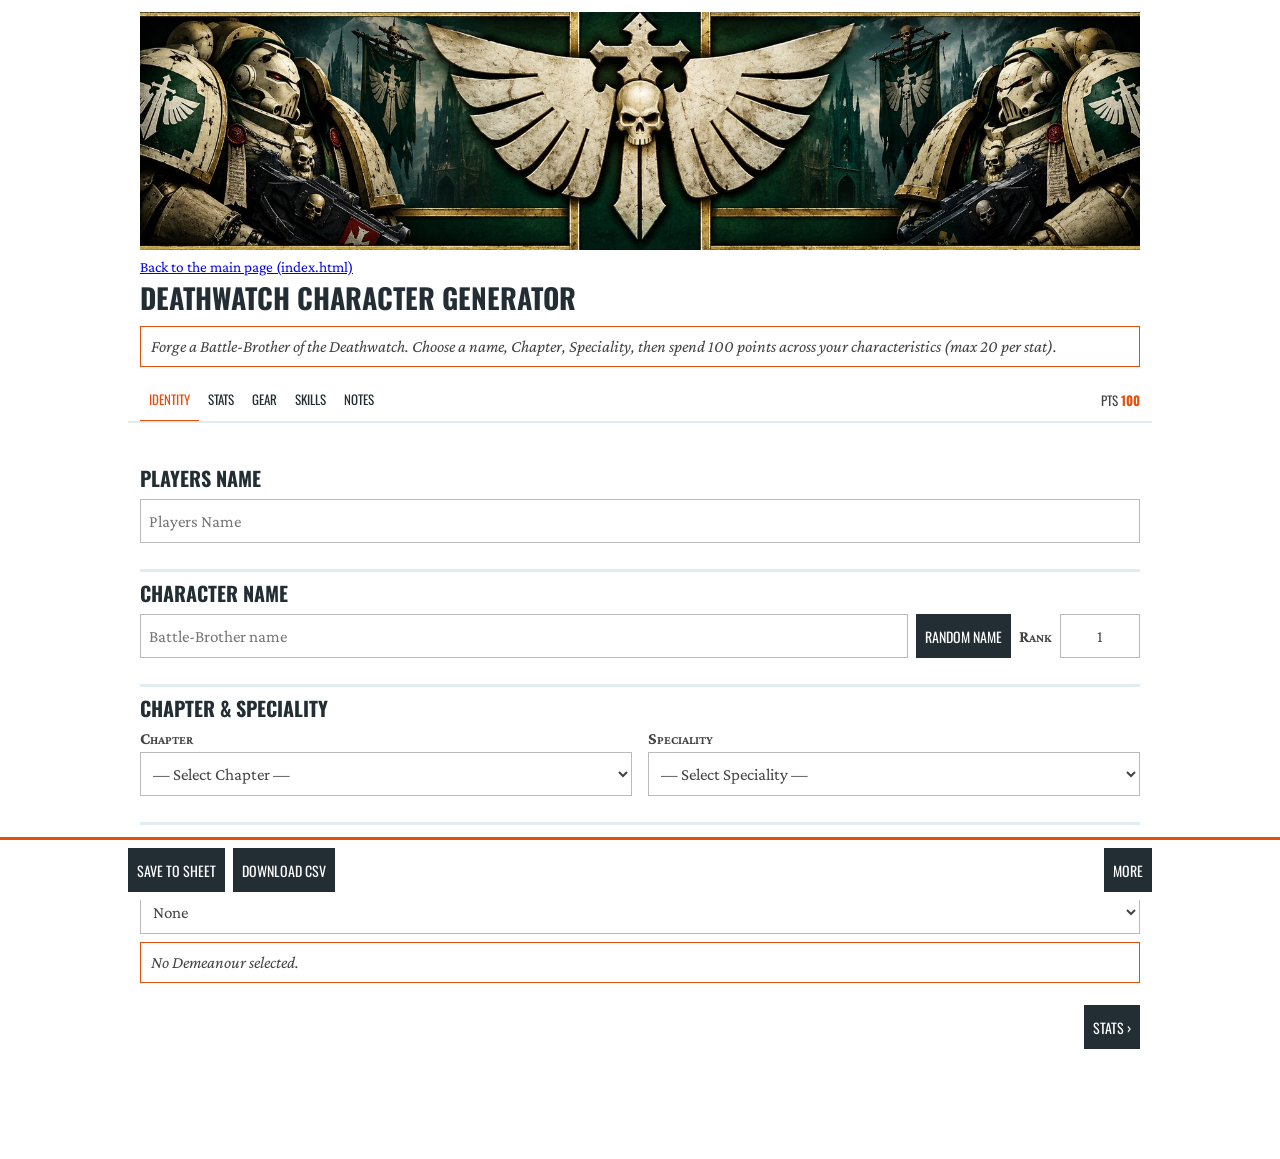
==== commit a6f8265d: "v2 preview: tabbed layout with always-visible Save bar Co-Authored-By: Claude Code <noreply@anthropi" ====
--- a/index-v2.html
+++ b/index-v2.html
@@ -61,6 +61,22 @@
 .pool{border:1px solid var(--head);padding:10px;margin-bottom:10px;display:flex;justify-content:space-between;font-family:'Oswald',sans-serif;text-transform:uppercase}
 .pool b{color:var(--accent)}
 #msg{min-height:1.3em;margin-top:8px;font-style:italic}
+.tabbar{position:sticky;top:0;z-index:5;display:flex;align-items:center;gap:4px;background:var(--bg);border-bottom:2px solid var(--stripe);margin:8px -12px 0;padding:0 12px}
+.tabs{display:flex;flex:1;min-width:0;overflow-x:auto;scrollbar-width:none}.tabs::-webkit-scrollbar{display:none}
+.tabbar .tab{flex:0 0 auto;background:none;color:var(--head);border:0;border-bottom:3px solid transparent;padding:0 9px;margin-bottom:-2px;font-size:13px}
+.tabbar .tab[aria-selected=true]{color:var(--accent);border-bottom-color:var(--accent)}
+.tabbar .tab:active{background:none}
+@media (hover:hover){.tabbar .tab:hover{background:none;color:var(--accent)}}
+.chip{flex:0 0 auto;font-family:'Oswald',sans-serif;text-transform:uppercase;font-size:13px;white-space:nowrap}.chip b{color:var(--accent)}
+main.tabs-on .panel{display:none}main.tabs-on .panel.on{display:block}
+.panel:focus{outline:none}.panel>h2:first-child{border-top:0;margin-top:14px;padding-top:0}
+.tabnav{justify-content:space-between;margin-top:22px}
+main{padding-bottom:110px}
+#savebar{position:fixed;left:0;right:0;bottom:0;z-index:10;background:var(--bg);border-top:3px solid var(--accent);padding:8px 12px calc(8px + env(safe-area-inset-bottom,0px))}
+#savebar .sbin{max-width:1024px;margin:0 auto}
+#savemore{max-height:55vh;overflow-y:auto;padding-bottom:10px;margin-bottom:8px;border-bottom:1px solid var(--line)}
+.sbrow{display:flex;align-items:center;gap:8px}
+#sheetstat{flex:1 1 auto;min-width:0;font-size:.85em;opacity:.8;line-height:1.2}
 </style>
 </head>
 <body>
@@ -70,6 +86,10 @@
 <h1>Deathwatch Character Generator</h1>
 <p class="note">Forge a Battle-Brother of the Deathwatch. Choose a name, Chapter, Speciality, then spend 100 points across your characteristics (max 20 per stat).</p>
 
+<div id="tabtop"></div>
+<div class="tabbar" id="tabbar"><div class="tabs" id="tablist" role="tablist" aria-label="Sections"></div><span class="chip" title="Characteristic points left">Pts <b id="tabpts">100</b></span></div>
+<div id="msg" role="status"></div>
+<section class="panel" id="p-identity" role="tabpanel" aria-labelledby="t-identity" tabindex="-1">
 <h2>Players Name</h2>
 <input type="text" id="player" placeholder="Players Name" aria-label="Players Name" autocomplete="off">
 <h2>Character Name</h2>
@@ -82,15 +102,18 @@
 <div><label for="spec">Speciality</label><select id="spec"></select><p id="specdesc" class="note" style="margin:8px 0 0"></p></div>
 </div>
 
+<h2>Demeanour</h2>
+<label for="dem">Demeanour (optional)</label><select id="dem"></select>
+<p id="demdesc" class="note" style="margin:8px 0 0"></p>
+
+</section>
+<section class="panel" id="p-stats" role="tabpanel" aria-labelledby="t-stats" tabindex="-1">
 <h2>Characteristics</h2>
+<p id="statshint" class="note" hidden>Base values and totals show once you choose a Chapter and Speciality. <button type="button" id="gotoid" style="margin-left:6px">Go to Identity</button></p>
 <div class="pool"><span>Points remaining: <b id="left">100</b> / 100</span><span>Max per stat: 20</span></div>
 <div class="table-wrap"><table>
 <thead><tr><th>Stat</th><th class="num">Base</th><th class="num">Adjust</th><th class="num">Total</th><th class="num">Bonus</th></tr></thead>
 <tbody id="stats"></tbody></table></div>
-
-<h2>Demeanour</h2>
-<label for="dem">Demeanour (optional)</label><select id="dem"></select>
-<p id="demdesc" class="note" style="margin:8px 0 0"></p>
 
 <h2>Additional Characteristics</h2>
 <div class="table-wrap"><table><tbody>
@@ -105,6 +128,8 @@
 <tr id="pprow" style="display:none"><td>Psychic Power Rating</td><td class="num"><input type="text" id="ppr" inputmode="numeric" autocomplete="off" placeholder="Psychic Power Rating" aria-label="Psychic Power Rating" style="width:200px;text-align:left"></td></tr>
 </tbody></table></div>
 
+</section>
+<section class="panel" id="p-gear" role="tabpanel" aria-labelledby="t-gear" tabindex="-1">
 <h2>Base Equipment List</h2>
 <p id="armour" style="margin:0 0 10px"></p>
 <p style="margin:0 0 8px;font-style:italic">Only one weapon can be armed at a time, unless the Astartes Bolt Pistol is armed, which also allows one Power Weapon. <button id="unarm" style="padding:2px 8px;font-size:12px">Unarm</button></p>
@@ -131,6 +156,8 @@
 </ul></div><img alt="Mark VII Aquila Power Armour" src="[data-uri]" style="flex:0 0 auto;width:210px;max-width:100%;height:auto;background:#fff"></div>
 
 
+</section>
+<section class="panel" id="p-skills" role="tabpanel" aria-labelledby="t-skills" tabindex="-1">
 <h2>Skills</h2>
 <p style="margin:0 0 8px;font-style:italic">Select one level per skill: Basic, Trained, Expert or Veteran. Untick it to clear the skill. BCS roll D100 under the Base Value. At Rank 1 only Basic can be selected.</p>
 <div class="row" style="align-items:center;margin-bottom:8px"><button id="skall" style="flex:0 0 auto">Select all that apply</button><span id="skmsg" style="flex:1 1 200px;font-style:italic"></span></div>
@@ -140,24 +167,28 @@
 <p style="margin:0 0 8px"><b>Talents selected: <span id="talcount">0</span> / 2</b></p>
 <div class="table-wrap"><table><thead><tr><th class="num">Select</th><th>Talent</th><th>Requirement</th><th>Description</th></tr></thead><tbody id="talents"></tbody></table></div>
 
+</section>
+<section class="panel" id="p-notes" role="tabpanel" aria-labelledby="t-notes" tabindex="-1">
 <h2>Additional Detail</h2>
 <textarea id="notes" rows="16" aria-label="Additional Detail" placeholder="Enter any additional details (maximum 16 lines)"></textarea>
 <p id="noteslines" style="margin:4px 0 0;font-size:14px"></p>
 
-<h2>Save</h2>
+</section>
+<div id="savebar" role="region" aria-label="Save"><div class="sbin">
+<div id="savemore" hidden>
 <p style="font-size:.85em;opacity:.7;margin:0 0 10px">Your character is always auto-saved on this device. Save to the Google Sheet to keep it safe and use it on other devices.</p>
 <label for="sheetkey">Group passphrase (Google Sheets)</label>
 <input type="text" id="sheetkey" autocomplete="off" autocapitalize="off" spellcheck="false" placeholder="Type the passphrase from your GM">
-<div class="row" style="margin-top:6px"><button id="sheetsave">Save to sheet</button><button id="sheetrestore">Restore from sheet</button></div>
-<p id="sheetstat" role="status" style="font-size:.85em;opacity:.7;margin:6px 0 0"></p>
+<div class="row" style="margin-top:6px"><button id="sheetrestore">Restore from sheet</button></div>
 <p style="font-size:.85em;opacity:.7;margin:14px 0 6px">Backup file (use if Sheets isn't available)</p>
-<div class="row"><button id="csv">Download CSV</button><label for="csvfile" class="btn" id="loadcsv">Load CSV</label><input type="file" id="csvfile" accept=".csv,text/csv,text/plain" style="position:absolute;width:1px;height:1px;opacity:0;pointer-events:none"></div>
-<div class="row" style="margin-top:14px"><button id="reset">Reset</button></div>
+<div class="row"><label for="csvfile" class="btn" id="loadcsv">Load CSV</label><input type="file" id="csvfile" accept=".csv,text/csv,text/plain" style="position:absolute;width:1px;height:1px;opacity:0;pointer-events:none"><button id="reset">Reset</button></div>
+</div>
+<div class="sbrow"><button id="sheetsave">Save to sheet</button><button id="csv">Download CSV</button><span id="sheetstat" role="status"></span><button id="savetog" aria-expanded="false" aria-controls="savemore">More</button></div>
+</div></div>
 <div id="dlg2" style="position:fixed;inset:0;background:rgba(0,0,0,.6);display:none;align-items:center;justify-content:center;padding:16px;z-index:11">
 <div role="alertdialog" aria-modal="true" aria-labelledby="dlg2t" style="background:var(--bg);border:2px solid var(--accent);padding:18px;max-width:420px">
 <p id="dlg2t" style="margin:0 0 14px;font-size:18px">This weapon choice is not available for your choosen speciality</p>
 <div class="row" style="justify-content:flex-end"><button id="dok">Ok</button></div></div></div>
-<div id="msg" role="status"></div>
 </main>
 <script>
 const CHAPTERS=["Black Templar","Dark Angels","Blood Angels","Space Wolves","Storm Wardens","Ultramarines","Thousand Sons"];
@@ -287,7 +318,7 @@
     const t=baseOf(k)+adj[k];$("bs_"+k).textContent=rdy()?baseOf(k):"—";
     $("t_"+k).textContent=rdy()?t:"—";$("b_"+k).textContent=rdy()?Math.floor(t/10):"—";
   });
-  $("left").textContent=POOL-used;
+  $("left").textContent=POOL-used;$("tabpts").textContent=POOL-used;$("statshint").hidden=rdy();
   const q=equipment();$("armour").innerHTML="<b>"+q.armour.replace("(select a Chapter)",'<span class="ph">(select a Chapter)</span>')+"</b>";
   const RK=["name","class","range","rof","dmg","pen","clip","reload","special","req","renown"],GK=["name","class","range","rof","dmg","pen","special","req","renown"],MK=["name","class","dmg","pen","special","req","renown"];
   $("wpns").innerHTML=q.weapons.map(w=>tr(w,RK,1)).join("");
@@ -589,6 +620,33 @@
   if(s){loadCsvText(s);msg("Restored your last character.")}
 }catch(e){}
 updDev();
+const TABS=[["identity","Identity"],["stats","Stats"],["gear","Gear"],["skills","Skills"],["notes","Notes"]],TAB_KEY="dw40k.tab";
+function showTab(id,scroll){
+  TABS.forEach(([k])=>{const on=k===id;$("p-"+k).classList.toggle("on",on);const t=$("t-"+k);t.setAttribute("aria-selected",on);t.tabIndex=on?0:-1;if(on)t.scrollIntoView({block:"nearest",inline:"nearest"})});
+  try{localStorage.setItem(TAB_KEY,id)}catch(e){}
+  try{history.replaceState(null,"","#t="+id)}catch(e){}
+  if(scroll&&$("tabtop").getBoundingClientRect().top<0)$("tabtop").scrollIntoView();
+}
+(function(){
+  const ids=TABS.map(t=>t[0]);
+  TABS.forEach(([id,label],i)=>{
+    const b=document.createElement("button");b.className="tab";b.id="t-"+id;b.type="button";b.setAttribute("role","tab");b.setAttribute("aria-controls","p-"+id);b.textContent=label;
+    b.onclick=()=>showTab(id,true);
+    b.onkeydown=e=>{const j={ArrowRight:i+1,ArrowLeft:i-1,Home:0,End:ids.length-1}[e.key];if(j==null)return;e.preventDefault();const n=(j+ids.length)%ids.length;showTab(ids[n],false);$("t-"+ids[n]).focus()};
+    $("tablist").appendChild(b);
+    const nav=document.createElement("div");nav.className="row tabnav";
+    const mk=(txt,to)=>{const x=document.createElement("button");x.type="button";x.textContent=txt;x.onclick=()=>showTab(to,true);nav.appendChild(x)};
+    if(i>0)mk("\u2039 "+TABS[i-1][1],ids[i-1]);else nav.appendChild(document.createElement("span"));
+    if(i<ids.length-1)mk(TABS[i+1][1]+" \u203a",ids[i+1]);
+    $("p-"+id).appendChild(nav);
+  });
+  document.querySelector("main").classList.add("tabs-on");
+  let id=location.hash.replace(/^#t=/,"");
+  if(!ids.includes(id)){try{id=localStorage.getItem(TAB_KEY)}catch(e){}}
+  showTab(ids.includes(id)?id:"identity",false);
+  $("gotoid").onclick=()=>showTab("identity",true);
+  $("savetog").onclick=()=>{const m=$("savemore"),o=m.hidden;m.hidden=!o;$("savetog").setAttribute("aria-expanded",o);$("savetog").textContent=o?"Less":"More"};
+})();
 </script>
 </body>
 </html>
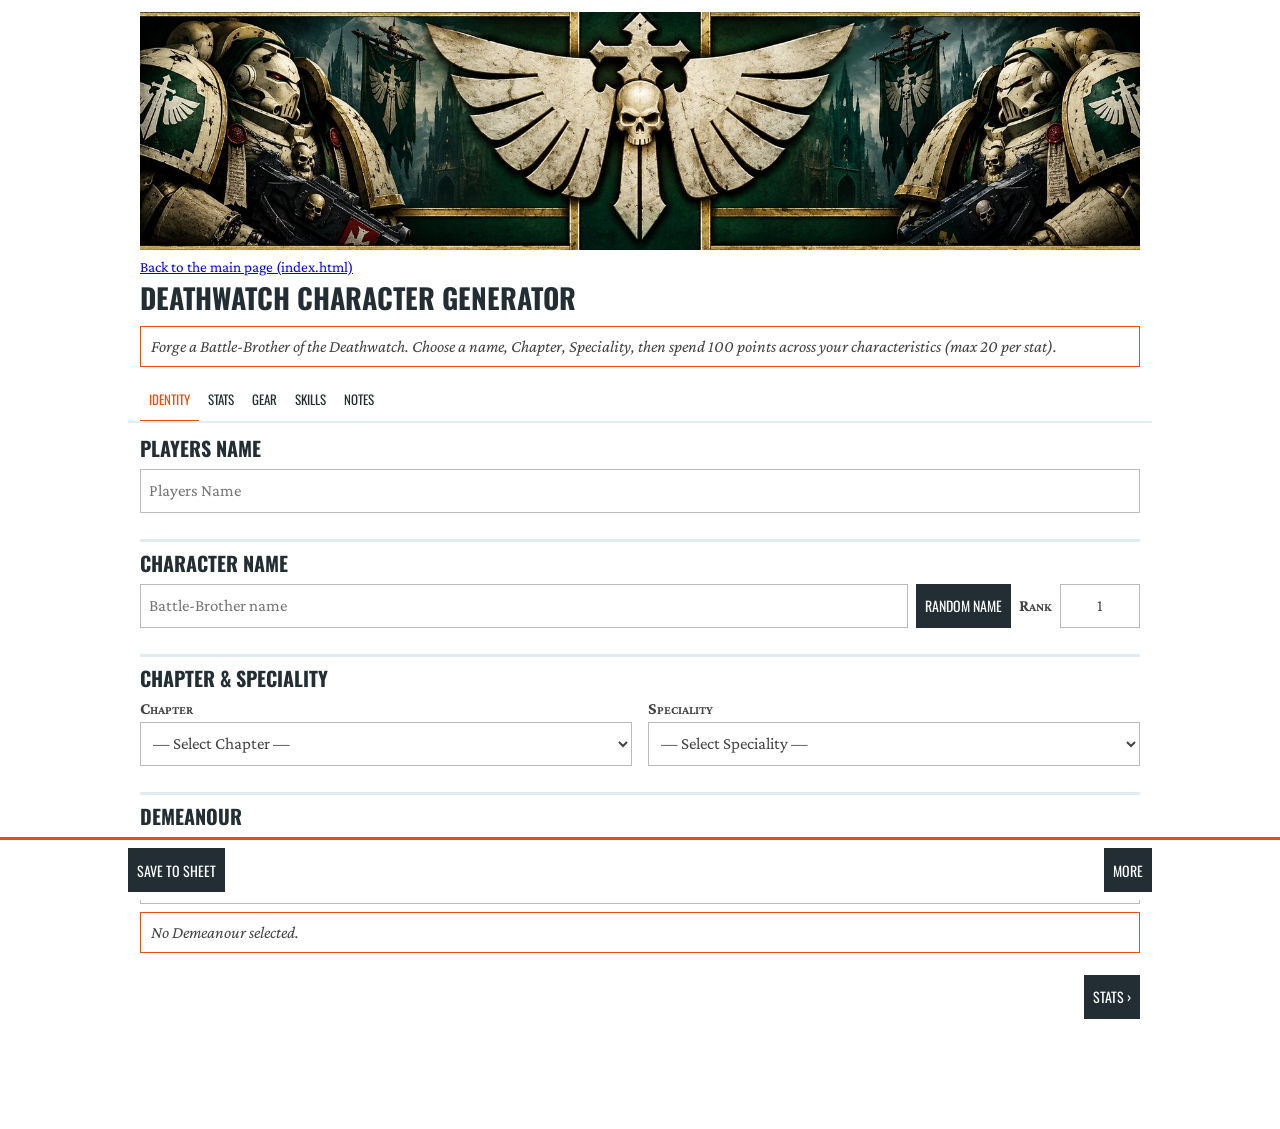
==== commit 7b95ead7: "v2 preview: footer status message, tab-switch validation, remove points chip Co-Authored-By: Claude " ====
--- a/index-v2.html
+++ b/index-v2.html
@@ -67,16 +67,17 @@
 .tabbar .tab[aria-selected=true]{color:var(--accent);border-bottom-color:var(--accent)}
 .tabbar .tab:active{background:none}
 @media (hover:hover){.tabbar .tab:hover{background:none;color:var(--accent)}}
-.chip{flex:0 0 auto;font-family:'Oswald',sans-serif;text-transform:uppercase;font-size:13px;white-space:nowrap}.chip b{color:var(--accent)}
 main.tabs-on .panel{display:none}main.tabs-on .panel.on{display:block}
 .panel:focus{outline:none}.panel>h2:first-child{border-top:0;margin-top:14px;padding-top:0}
 .tabnav{justify-content:space-between;margin-top:22px}
 main{padding-bottom:110px}
 #savebar{position:fixed;left:0;right:0;bottom:0;z-index:10;background:var(--bg);border-top:3px solid var(--accent);padding:8px 12px calc(8px + env(safe-area-inset-bottom,0px))}
 #savebar .sbin{max-width:1024px;margin:0 auto}
+.bad{outline:2px solid #d22;outline-offset:1px}
 #savemore{max-height:55vh;overflow-y:auto;padding-bottom:10px;margin-bottom:8px;border-bottom:1px solid var(--line)}
 .sbrow{display:flex;align-items:center;gap:8px}
-#sheetstat{flex:1 1 auto;min-width:0;font-size:.85em;opacity:.8;line-height:1.2}
+#sbstat{flex:1 1 auto;min-width:0;font-size:.85em;line-height:1.2}
+#sbstat #msg{min-height:0;margin:0}#sheetstat{display:block;opacity:.8}
 </style>
 </head>
 <body>
@@ -87,8 +88,7 @@
 <p class="note">Forge a Battle-Brother of the Deathwatch. Choose a name, Chapter, Speciality, then spend 100 points across your characteristics (max 20 per stat).</p>
 
 <div id="tabtop"></div>
-<div class="tabbar" id="tabbar"><div class="tabs" id="tablist" role="tablist" aria-label="Sections"></div><span class="chip" title="Characteristic points left">Pts <b id="tabpts">100</b></span></div>
-<div id="msg" role="status"></div>
+<div class="tabbar" id="tabbar"><div class="tabs" id="tablist" role="tablist" aria-label="Sections"></div></div>
 <section class="panel" id="p-identity" role="tabpanel" aria-labelledby="t-identity" tabindex="-1">
 <h2>Players Name</h2>
 <input type="text" id="player" placeholder="Players Name" aria-label="Players Name" autocomplete="off">
@@ -181,9 +181,9 @@
 <input type="text" id="sheetkey" autocomplete="off" autocapitalize="off" spellcheck="false" placeholder="Type the passphrase from your GM">
 <div class="row" style="margin-top:6px"><button id="sheetrestore">Restore from sheet</button></div>
 <p style="font-size:.85em;opacity:.7;margin:14px 0 6px">Backup file (use if Sheets isn't available)</p>
-<div class="row"><label for="csvfile" class="btn" id="loadcsv">Load CSV</label><input type="file" id="csvfile" accept=".csv,text/csv,text/plain" style="position:absolute;width:1px;height:1px;opacity:0;pointer-events:none"><button id="reset">Reset</button></div>
+<div class="row"><button id="csv">Download CSV</button><label for="csvfile" class="btn" id="loadcsv">Load CSV</label><input type="file" id="csvfile" accept=".csv,text/csv,text/plain" style="position:absolute;width:1px;height:1px;opacity:0;pointer-events:none"><button id="reset">Reset</button></div>
 </div>
-<div class="sbrow"><button id="sheetsave">Save to sheet</button><button id="csv">Download CSV</button><span id="sheetstat" role="status"></span><button id="savetog" aria-expanded="false" aria-controls="savemore">More</button></div>
+<div class="sbrow"><button id="sheetsave">Save to sheet</button><div id="sbstat"><div id="msg" role="status"></div><span id="sheetstat" role="status"></span></div><button id="savetog" aria-expanded="false" aria-controls="savemore">More</button></div>
 </div></div>
 <div id="dlg2" style="position:fixed;inset:0;background:rgba(0,0,0,.6);display:none;align-items:center;justify-content:center;padding:16px;z-index:11">
 <div role="alertdialog" aria-modal="true" aria-labelledby="dlg2t" style="background:var(--bg);border:2px solid var(--accent);padding:18px;max-width:420px">
@@ -318,7 +318,7 @@
     const t=baseOf(k)+adj[k];$("bs_"+k).textContent=rdy()?baseOf(k):"—";
     $("t_"+k).textContent=rdy()?t:"—";$("b_"+k).textContent=rdy()?Math.floor(t/10):"—";
   });
-  $("left").textContent=POOL-used;$("tabpts").textContent=POOL-used;$("statshint").hidden=rdy();
+  $("left").textContent=POOL-used;$("statshint").hidden=rdy();
   const q=equipment();$("armour").innerHTML="<b>"+q.armour.replace("(select a Chapter)",'<span class="ph">(select a Chapter)</span>')+"</b>";
   const RK=["name","class","range","rof","dmg","pen","clip","reload","special","req","renown"],GK=["name","class","range","rof","dmg","pen","special","req","renown"],MK=["name","class","dmg","pen","special","req","renown"];
   $("wpns").innerHTML=q.weapons.map(w=>tr(w,RK,1)).join("");
@@ -620,7 +620,28 @@
   if(s){loadCsvText(s);msg("Restored your last character.")}
 }catch(e){}
 updDev();
+document.addEventListener("input",e=>e.target.classList.remove("bad"));document.addEventListener("change",e=>e.target.classList.remove("bad"));
 const TABS=[["identity","Identity"],["stats","Stats"],["gear","Gear"],["skills","Skills"],["notes","Notes"]],TAB_KEY="dw40k.tab";
+const TAB_RULES={
+  identity:[["player","Enter the Players Name."],["name","Enter a Character Name."],["chapter","Choose a Chapter."],["spec","Choose a Speciality."]],
+  stats:[["renown","Renown Points must be a whole number."],["ppr","Psychic Power Rating must be a whole number."]]
+};
+function badField(tab){
+  for(const [k,text] of TAB_RULES[tab]||[]){
+    const e=$(k);
+    if(!e.offsetParent)continue;
+    const v=e.value.trim();
+    if(e.tagName==="SELECT"||e.id==="player"||e.id==="name"?!v:!/^\d*$/.test(v))return {el:e,text};
+  }
+  return null;
+}
+function tryTab(id,scroll){
+  const cur=document.querySelector(".panel.on"),curId=cur&&cur.id.slice(2);
+  if(id===curId)return true;
+  const bad=curId&&badField(curId);
+  if(bad){msg(bad.text);bad.el.classList.add("bad");bad.el.scrollIntoView({block:"center"});bad.el.focus();return false}
+  msg("");showTab(id,scroll);return true;
+}
 function showTab(id,scroll){
   TABS.forEach(([k])=>{const on=k===id;$("p-"+k).classList.toggle("on",on);const t=$("t-"+k);t.setAttribute("aria-selected",on);t.tabIndex=on?0:-1;if(on)t.scrollIntoView({block:"nearest",inline:"nearest"})});
   try{localStorage.setItem(TAB_KEY,id)}catch(e){}
@@ -631,11 +652,11 @@
   const ids=TABS.map(t=>t[0]);
   TABS.forEach(([id,label],i)=>{
     const b=document.createElement("button");b.className="tab";b.id="t-"+id;b.type="button";b.setAttribute("role","tab");b.setAttribute("aria-controls","p-"+id);b.textContent=label;
-    b.onclick=()=>showTab(id,true);
-    b.onkeydown=e=>{const j={ArrowRight:i+1,ArrowLeft:i-1,Home:0,End:ids.length-1}[e.key];if(j==null)return;e.preventDefault();const n=(j+ids.length)%ids.length;showTab(ids[n],false);$("t-"+ids[n]).focus()};
+    b.onclick=()=>tryTab(id,true);
+    b.onkeydown=e=>{const j={ArrowRight:i+1,ArrowLeft:i-1,Home:0,End:ids.length-1}[e.key];if(j==null)return;e.preventDefault();const n=(j+ids.length)%ids.length;if(tryTab(ids[n],false))$("t-"+ids[n]).focus()};
     $("tablist").appendChild(b);
     const nav=document.createElement("div");nav.className="row tabnav";
-    const mk=(txt,to)=>{const x=document.createElement("button");x.type="button";x.textContent=txt;x.onclick=()=>showTab(to,true);nav.appendChild(x)};
+    const mk=(txt,to)=>{const x=document.createElement("button");x.type="button";x.textContent=txt;x.onclick=()=>tryTab(to,true);nav.appendChild(x)};
     if(i>0)mk("\u2039 "+TABS[i-1][1],ids[i-1]);else nav.appendChild(document.createElement("span"));
     if(i<ids.length-1)mk(TABS[i+1][1]+" \u203a",ids[i+1]);
     $("p-"+id).appendChild(nav);
@@ -643,8 +664,9 @@
   document.querySelector("main").classList.add("tabs-on");
   let id=location.hash.replace(/^#t=/,"");
   if(!ids.includes(id)){try{id=localStorage.getItem(TAB_KEY)}catch(e){}}
-  showTab(ids.includes(id)?id:"identity",false);
-  $("gotoid").onclick=()=>showTab("identity",true);
+  showTab(ids.includes(id)&&!badField("identity")?id:"identity",false);
+  $("gotoid").onclick=()=>tryTab("identity",true);
+  $("reset").addEventListener("pointerdown",()=>showTab("identity",true));
   $("savetog").onclick=()=>{const m=$("savemore"),o=m.hidden;m.hidden=!o;$("savetog").setAttribute("aria-expanded",o);$("savetog").textContent=o?"Less":"More"};
 })();
 </script>
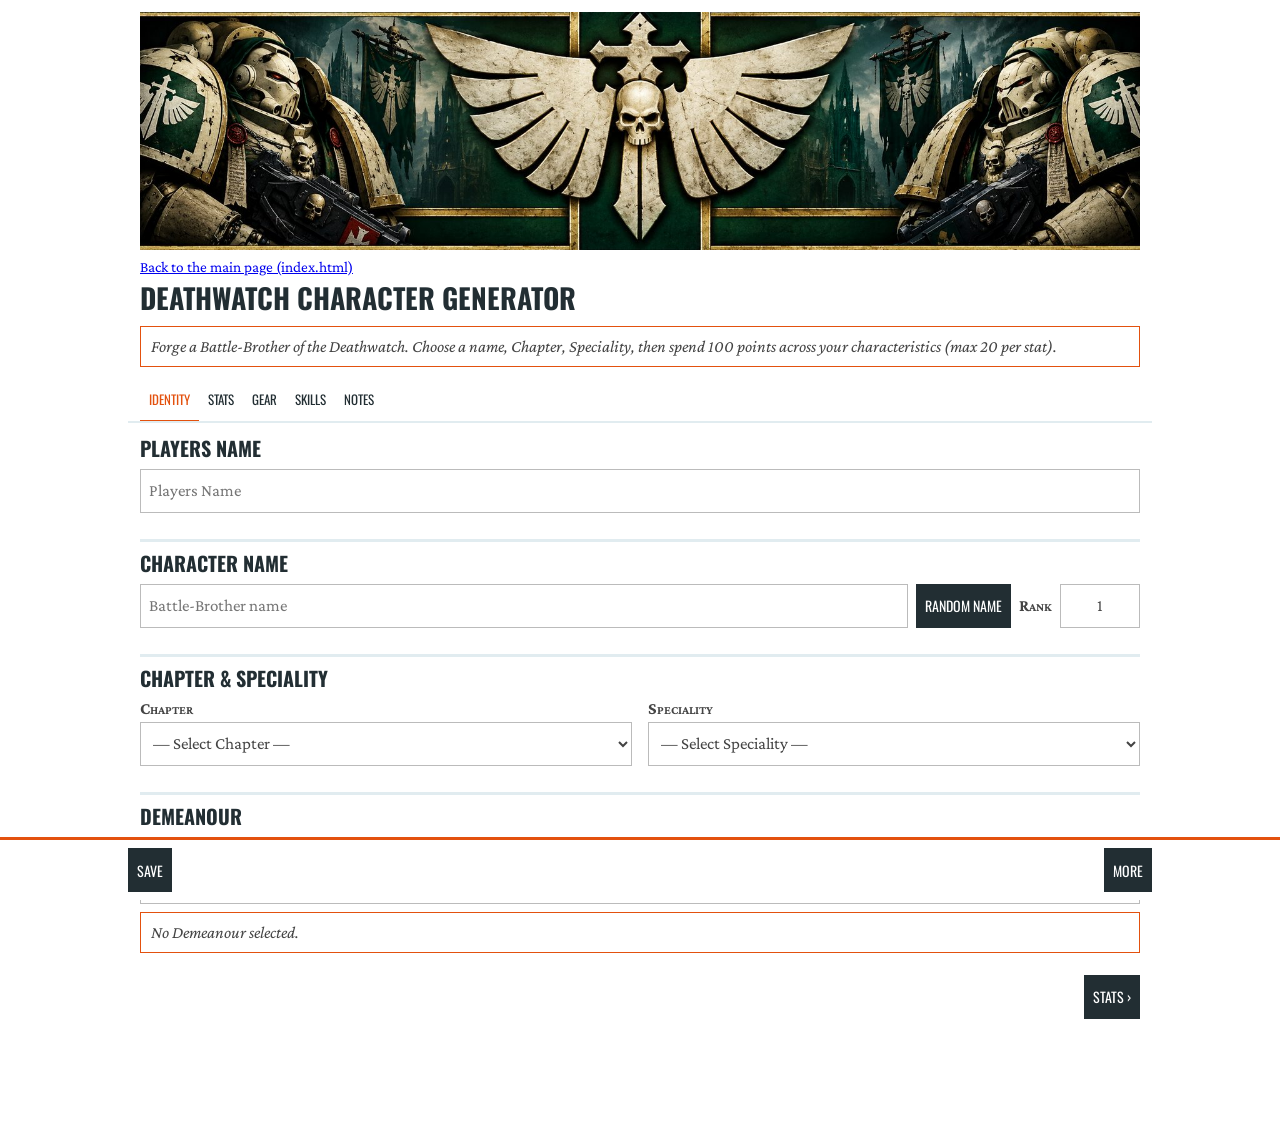
==== commit 04e74c43: "v2 preview: rename Save button; open More when passphrase is missing Co-Authored-By: Claude Code <no" ====
--- a/index-v2.html
+++ b/index-v2.html
@@ -26,6 +26,7 @@
 .gq{width:auto;min-width:64px;margin-left:8px;vertical-align:middle}
 #gren td{vertical-align:middle}
 #gren input[type=radio]{min-height:0;vertical-align:middle;margin:0}
+#gren td:first-child{white-space:nowrap}
 .ph{color:#FFD700;font-weight:bold;background:#222E33;padding:0 6px;border-radius:2px}
 .note{font-style:italic;border:1px solid var(--accent);padding:10px;margin:12px 0}
 label{font-variant:small-caps;font-weight:bold;display:block;margin-bottom:4px}
@@ -84,8 +85,8 @@
 <main>
 <img class="banner" alt="Deathwatch heraldic banner" src="[data-uri]">
 <p id="devlink" style="margin:8px 0 0;font-size:.9em"><a href="index.html">Back to the main page (index.html)</a></p>
-<h1>Deathwatch Character Generator</h1>
-<p class="note">Forge a Battle-Brother of the Deathwatch. Choose a name, Chapter, Speciality, then spend 100 points across your characteristics (max 20 per stat).</p>
+<h1 id="apptitle">Deathwatch Character Generator</h1>
+<p class="note" id="intro">Forge a Battle-Brother of the Deathwatch. Choose a name, Chapter, Speciality, then spend 100 points across your characteristics (max 20 per stat).</p>
 
 <div id="tabtop"></div>
 <div class="tabbar" id="tabbar"><div class="tabs" id="tablist" role="tablist" aria-label="Sections"></div></div>
@@ -183,7 +184,7 @@
 <p style="font-size:.85em;opacity:.7;margin:14px 0 6px">Backup file (use if Sheets isn't available)</p>
 <div class="row"><button id="csv">Download CSV</button><label for="csvfile" class="btn" id="loadcsv">Load CSV</label><input type="file" id="csvfile" accept=".csv,text/csv,text/plain" style="position:absolute;width:1px;height:1px;opacity:0;pointer-events:none"><button id="reset">Reset</button></div>
 </div>
-<div class="sbrow"><button id="sheetsave">Save to sheet</button><div id="sbstat"><div id="msg" role="status"></div><span id="sheetstat" role="status"></span></div><button id="savetog" aria-expanded="false" aria-controls="savemore">More</button></div>
+<div class="sbrow"><button id="sheetsave">Save</button><div id="sbstat"><div id="msg" role="status"></div><span id="sheetstat" role="status"></span></div><button id="savetog" aria-expanded="false" aria-controls="savemore">More</button></div>
 </div></div>
 <div id="dlg2" style="position:fixed;inset:0;background:rgba(0,0,0,.6);display:none;align-items:center;justify-content:center;padding:16px;z-index:11">
 <div role="alertdialog" aria-modal="true" aria-labelledby="dlg2t" style="background:var(--bg);border:2px solid var(--accent);padding:18px;max-width:420px">
@@ -318,7 +319,7 @@
     const t=baseOf(k)+adj[k];$("bs_"+k).textContent=rdy()?baseOf(k):"—";
     $("t_"+k).textContent=rdy()?t:"—";$("b_"+k).textContent=rdy()?Math.floor(t/10):"—";
   });
-  $("left").textContent=POOL-used;$("statshint").hidden=rdy();
+  $("left").textContent=POOL-used;updIntro(POOL-used);$("statshint").hidden=rdy();
   const q=equipment();$("armour").innerHTML="<b>"+q.armour.replace("(select a Chapter)",'<span class="ph">(select a Chapter)</span>')+"</b>";
   const RK=["name","class","range","rof","dmg","pen","clip","reload","special","req","renown"],GK=["name","class","range","rof","dmg","pen","special","req","renown"],MK=["name","class","dmg","pen","special","req","renown"];
   $("wpns").innerHTML=q.weapons.map(w=>tr(w,RK,1)).join("");
@@ -583,11 +584,15 @@
     }catch(e){sheetStat("Save failed. Your local copy is safe.")}
   },now===true?0:3000);
 }
-$("sheetsave").onclick=()=>{try{localStorage.setItem(SAVE_KEY,csvText())}catch(e){}pushSheet(true)};
+$("sheetsave").onclick=()=>{
+  try{localStorage.setItem(SAVE_KEY,csvText())}catch(e){}
+  pushSheet(true);
+  if(!sheetCfg())setTimeout(()=>{if($("savemore").hidden)$("savetog").click();$("sheetkey").focus()},2000);
+};
 $("sheetkey").value=(()=>{try{return localStorage.getItem(SHEET_KEY)||""}catch(e){return ""}})();
 $("sheetkey").addEventListener("change",e=>{
   try{const k=e.target.value.trim();k?localStorage.setItem(SHEET_KEY,k):localStorage.removeItem(SHEET_KEY)}catch(err){}
-  sheetStat(sheetCfg()?"Passphrase saved. Saving to the sheet after your next edit, or press Save to sheet.":"");
+  sheetStat(sheetCfg()?"Passphrase saved. Saving to the sheet after your next edit, or press Save.":"");
 });
 $("sheetrestore").onclick=async()=>{
   const cfg=sheetCfg(),player=$("player").value.trim().toLowerCase();
@@ -622,6 +627,12 @@
 updDev();
 document.addEventListener("input",e=>e.target.classList.remove("bad"));document.addEventListener("change",e=>e.target.classList.remove("bad"));
 const TABS=[["identity","Identity"],["stats","Stats"],["gear","Gear"],["skills","Skills"],["notes","Notes"]],TAB_KEY="dw40k.tab";
+function updIntro(left){
+  if(left==null)left=parseInt($("left").textContent);
+  const done=left===0&&$("player").value.trim()&&$("name").value.trim();
+  $("apptitle").hidden=$("intro").hidden=!!done;
+}
+document.addEventListener("input",()=>updIntro());
 const TAB_RULES={
   identity:[["player","Enter the Players Name."],["name","Enter a Character Name."],["chapter","Choose a Chapter."],["spec","Choose a Speciality."]],
   stats:[["renown","Renown Points must be a whole number."],["ppr","Psychic Power Rating must be a whole number."]]
